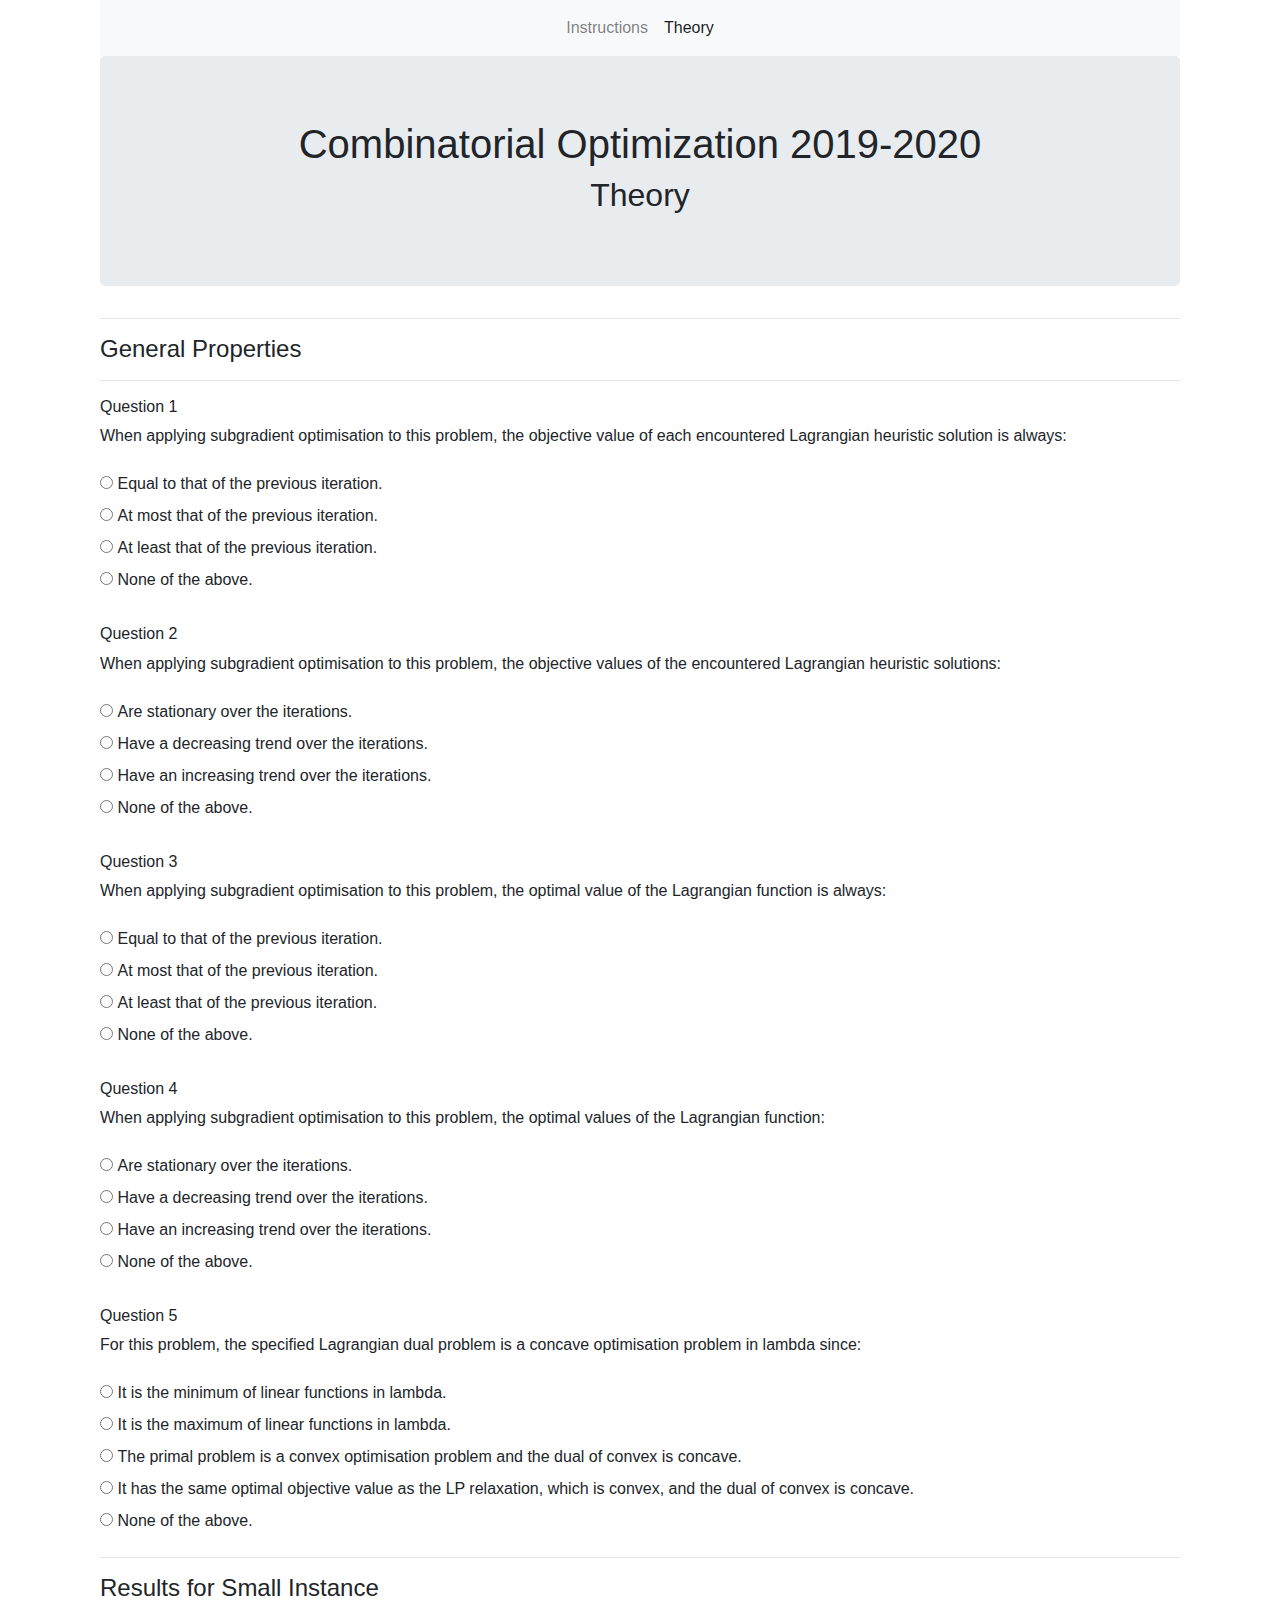
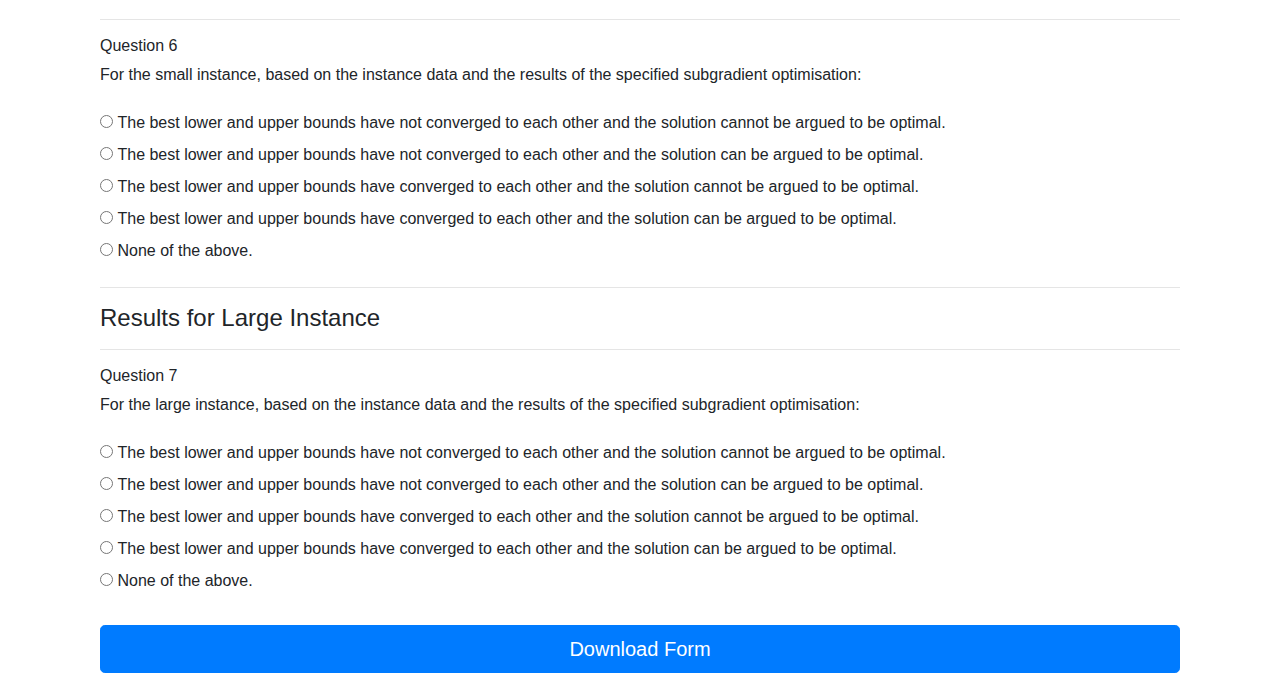
==== exercise2.html @ 706205c9 "Add form for assignment 2" ====
<!doctype html>
<html lang="en">

<head>
    <title>Assignment 2 Combinatorial Optimization</title>
    <meta charset="utf-8">
    <meta name="viewport" content="width=device-width, initial-scale=1, shrink-to-fit=no">

    <!-- Bootstrap CSS -->
    <link rel="stylesheet"
          href="https://stackpath.bootstrapcdn.com/bootstrap/4.3.1/css/bootstrap.min.css"
          integrity="sha384-ggOyR0iXCbMQv3Xipma34MD+dH/1fQ784/j6cY/iJTQUOhcWr7x9JvoRxT2MZw1T"
          crossorigin="anonymous">
    <script src="https://ajax.googleapis.com/ajax/libs/jquery/3.4.1/jquery.min.js"></script>
    <script src="scripts.js"></script>
</head>
<body>
<div class="container">
    <div class="container">
        <nav class="navbar navbar-expand-lg bg-light navbar-light justify-content-center">
            <ul class="navbar-nav">
                <li class="nav-item">
                    <a class="nav-link" href="index.html">Instructions</a>
                </li>
                <li class="nav-item active">
                    <a class="nav-link" href="#">Theory</a>
                </li>
            </ul>
        </nav>

        <div class="jumbotron text-center">
            <h1>Combinatorial Optimization 2019-2020</h1>
            <h2>Theory</h2>
        </div>
    </div>

    <form id="my_form">
        <div class="container">
            <hr>
            <h4>General Properties</h4>
            <hr>

            <h6>Question 1</h6>
            <p>
                <label for="lagrangian_heuristic_ans_1">When applying subgradient optimisation to this problem, the
                    objective value of each encountered
                    Lagrangian heuristic solution is always:</label>
            </p>
            <div class="radio" id="radio">
                <input type="radio"
                       id="lagrangian_heuristic_ans_1"
                       name="lagrangian_heuristic_iteration"
                       value="Equal to that of the previous iteration.">
                <label for="lagrangian_heuristic_ans_1">Equal to that of the previous iteration.</label>
            </div>
            <div class="radio">
                <input type="radio" id="lagrangian_heuristic_ans_2" name="lagrangian_heuristic_iteration"
                       value="At most that of the previous iteration.">
                <label for="lagrangian_heuristic_ans_2">At most that of the previous iteration.</label>
            </div>
            <div class="radio">
                <input type="radio" id="lagrangian_heuristic_ans_3" name="lagrangian_heuristic_iteration"
                       value="At least that of the previous iteration.">
                <label for="lagrangian_heuristic_ans_3">At least that of the previous iteration.</label>
            </div>
            <div class="radio">
                <input type="radio" id="lagrangian_heuristic_ans_4" name="lagrangian_heuristic_iteration"
                       value="None of the above.">
                <label for="lagrangian_heuristic_ans_4">None of the above.</label>
            </div>
            <br>

            <h6>Question 2</h6>
            <p>
                <label>When applying subgradient optimisation to this problem, the objective values of the encountered
                    Lagrangian heuristic solutions:</label>
            </p>
            <div class="radio" id="radio">
                <input type="radio"
                       id="lagrangian_heuristic_trend_ans_1"
                       name="lagrangian_heuristic_trend"
                       value="Are stationary over the iterations.">
                <label for="lagrangian_heuristic_trend_ans_1">Are stationary over the iterations.</label>
            </div>
            <div class="radio">
                <input type="radio" id="lagrangian_heuristic_trend_ans_2" name="lagrangian_heuristic_trend"
                       value="Have a decreasing trend over the iterations.">
                <label for="lagrangian_heuristic_trend_ans_2">Have a decreasing trend over the iterations.</label>
            </div>
            <div class="radio">
                <input type="radio" id="lagrangian_heuristic_trend_ans_3" name="lagrangian_heuristic_trend"
                       value="Have an increasing trend over the iterations.">
                <label for="lagrangian_heuristic_trend_ans_3">Have an increasing trend over the iterations.</label>
            </div>
            <div class="radio">
                <input type="radio" id="lagrangian_heuristic_trend_ans_4" name="lagrangian_heuristic_trend"
                       value="None of the above.">
                <label for="lagrangian_heuristic_trend_ans_4">None of the above.</label>
            </div>
            <br>

            <h6>Question 3</h6>
            <p>
                <label for="lagrangian_heuristic_ans_1">When applying subgradient optimisation to this problem, the
                    optimal
                    value of the Lagrangian function is always:</label>
            </p>
            <div class="radio" id="radio">
                <input type="radio"
                       id="lagrangian_function_iteration_ans_1"
                       name="lagrangian_function_iteration"
                       value="Equal to that of the previous iteration.">
                <label for="lagrangian_function_iteration_ans_1">Equal to that of the previous iteration.</label>
            </div>
            <div class="radio">
                <input type="radio" id="lagrangian_function_iteration_ans_2" name="lagrangian_function_iteration"
                       value="At most that of the previous iteration.">
                <label for="lagrangian_function_iteration_ans_2">At most that of the previous iteration.</label>
            </div>
            <div class="radio">
                <input type="radio" id="lagrangian_function_iteration_ans_3" name="lagrangian_function_iteration"
                       value="At least that of the previous iteration.">
                <label for="lagrangian_function_iteration_ans_3">At least that of the previous iteration.</label>
            </div>
            <div class="radio">
                <input type="radio" id="lagrangian_function_iteration_ans_4" name="lagrangian_function_iteration"
                       value="None of the above.">
                <label for="lagrangian_function_iteration_ans_4">None of the above.</label>
            </div>
            <br>

            <h6>Question 4</h6>
            <p>
                <label>When applying subgradient optimisation to this problem, the optimal values of the Lagrangian
                    function:</label>
            </p>
            <div class="radio">
                <input type="radio"
                       id="lagrangian_function_trend_ans_1"
                       name="lagrangian_function_trend"
                       value="Are stationary over the iterations.">
                <label for="lagrangian_function_trend_ans_1">Are stationary over the iterations.</label>
            </div>
            <div class="radio">
                <input type="radio" id="lagrangian_function_trend_ans_2" name="lagrangian_function_trend"
                       value="Have a decreasing trend over the iterations.">
                <label for="lagrangian_function_trend_ans_2">Have a decreasing trend over the iterations.</label>
            </div>
            <div class="radio">
                <input type="radio" id="lagrangian_function_trend_ans_3" name="lagrangian_function_trend"
                       value="Have an increasing trend over the iterations.">
                <label for="lagrangian_function_trend_ans_3">Have an increasing trend over the iterations.</label>
            </div>
            <div class="radio">
                <input type="radio" id="lagrangian_function_trend_ans_4" name="lagrangian_function_trend"
                       value="None of the above.">
                <label for="lagrangian_function_trend_ans_4">None of the above.</label>
            </div>
            <br>

            <h6>Question 5</h6>
            <p>
                <label>For this problem, the specified Lagrangian dual problem is a concave optimisation problem in
                    lambda
                    since:</label>
            </p>
            <div class="radio">
                <input type="radio" name="lagrangian_dual" id="lagrangian_dual_ans_1"
                       value="It is the minimum of linear functions in lambda.">
                <label for="lagrangian_dual_ans_1">It is the minimum of linear functions in lambda.</label>
            </div>
            <div class="radio">
                <input type="radio" name="lagrangian_dual" id="lagrangian_dual_ans_2"
                       value="It is the maximum of linear functions in lambda.">
                <label for="lagrangian_dual_ans_2">It is the maximum of linear functions in lambda.</label>
            </div>
            <div class="radio">
                <input type="radio" name="lagrangian_dual" id="lagrangian_dual_ans_3"
                       value="The primal problem is a convex optimisation problem and the dual of convex is concave.">
                <label for="lagrangian_dual_ans_2">The primal problem is a convex optimisation problem and the dual of
                    convex is concave.</label>
            </div>
            <div class="radio">
                <input type="radio" name="lagrangian_dual" id="lagrangian_dual_ans_4"
                       value="It has the same optimal objective value as the LP relaxation, which is convex, and the dual of convex is concave.">
                <label for="lagrangian_dual_ans_4">It has the same optimal objective value as the LP relaxation, which
                    is convex, and the dual of convex is concave.</label>
            </div>
            <div class="radio">
                <input type="radio" name="lagrangian_dual" id="lagrangian_dual_ans_5"
                       value="None of the above.">
                <label for="lagrangian_dual_ans_5">None of the above.</label>
            </div>
        </div>

        <div class="container">
            <hr>
            <h4>Results for Small Instance</h4>
            <hr>

            <h6>Question 6</h6>
            <p>
                <label>For the small instance, based on the instance data and the results of the specified subgradient
                    optimisation:</label>
            </p>
            <div class="radio">
                <input type="radio" name="small" id="small_ans_1"
                       value="The best lower and upper bounds have not converged to each other and the solution cannot be argued to be optimal.">
                <label for="small_ans_1">The best lower and upper bounds have not converged to each other and the
                    solution
                    cannot be argued to
                    be optimal.</label>
            </div>
            <div class="radio">
                <input type="radio" name="small" id="small_ans_2"
                       value="The best lower and upper bounds have not converged to each other and the solution can be argued to be optimal.">
                <label for="small_ans_2">The best lower and upper bounds have not converged to each other and the
                    solution
                    can be argued to be optimal.</label>
            </div>
            <div class="radio">
                <input type="radio" name="small" id="small_ans_3"
                       value="The best lower and upper bounds have converged to each other and the solution cannot be argued to be optimal.">
                <label for="small_ans_3">The best lower and upper bounds have converged to each other and the solution
                    cannot be argued to be optimal.</label>
            </div>
            <div class="radio">
                <input type="radio" name="small" id="small_ans_4"
                       value="The best lower and upper bounds have converged to each other and the solution can be argued to be optimal.">
                <label for="small_ans_4">The best lower and upper bounds have converged to each other and the solution
                    can
                    be argued to be optimal.</label>
            </div>
            <div class="radio">
                <input type="radio" id="small_ans_5" name="small"
                       value="None of the above.">
                <label for="small_ans_5">None of the above.</label>
            </div>


        </div>

        <div class="container">
            <hr>
            <h4>Results for Large Instance</h4>
            <hr>

            <h6>Question 7</h6>
            <p>
                <label>For the large instance, based on the instance data and the results of the specified subgradient
                    optimisation:</label>
            </p>
            <div class="radio">
                <input type="radio" name="large" id="large_ans_1"
                       value="The best lower and upper bounds have not converged to each other and the solution cannot be argued to be optimal.">
                <label for="large_ans_1">The best lower and upper bounds have not converged to each other and the
                    solution
                    cannot be argued to
                    be optimal.</label>
            </div>
            <div class="radio">
                <input type="radio" name="large" id="large_ans_2"
                       value="The best lower and upper bounds have not converged to each other and the solution can be argued to be optimal.">
                <label for="large_ans_2">The best lower and upper bounds have not converged to each other and the
                    solution
                    can be argued to be optimal.</label>
            </div>
            <div class="radio">
                <input type="radio" name="large" id="large_ans_3"
                       value="The best lower and upper bounds have converged to each other and the solution cannot be argued to be optimal.">
                <label for="large_ans_3">The best lower and upper bounds have converged to each other and the solution
                    cannot be argued to be optimal.</label>
            </div>
            <div class="radio">
                <input type="radio" name="large" id="large_ans_4"
                       value="The best lower and upper bounds have converged to each other and the solution can be argued to be optimal.">
                <label for="large_ans_4">The best lower and upper bounds have converged to each other and the solution
                    can
                    be argued to be optimal.</label>
            </div>
            <div class="radio">
                <input type="radio" id="large_ans_5" name="large"
                       value="None of the above.">
                <label for="large_ans_5">None of the above.</label>
            </div>
            <br>
        </div>
    </form>
    <div class="container">
        <button type="submit" class="btn btn-primary btn-lg btn-block handin-btn"
                onclick="download_file('Theory')">
            Download Form
        </button>
    </div>
    <br>
</div>


</body>
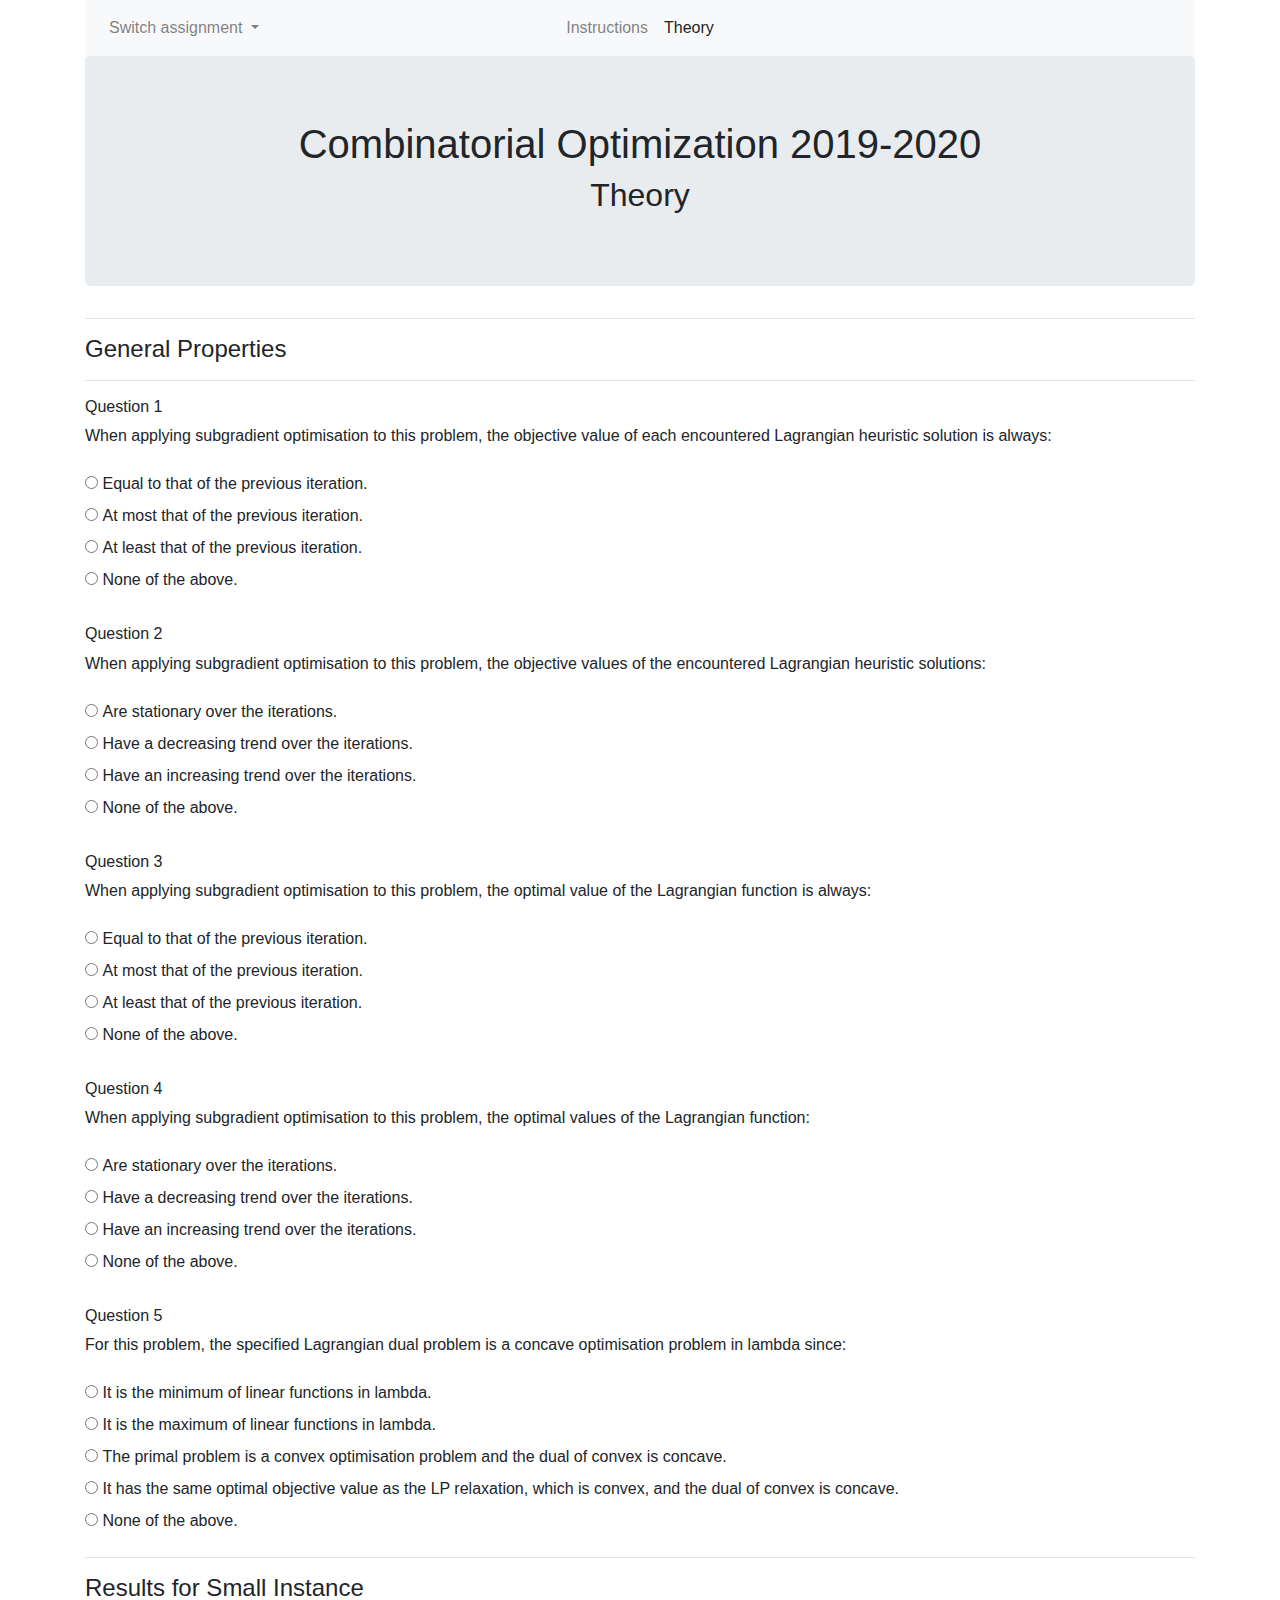
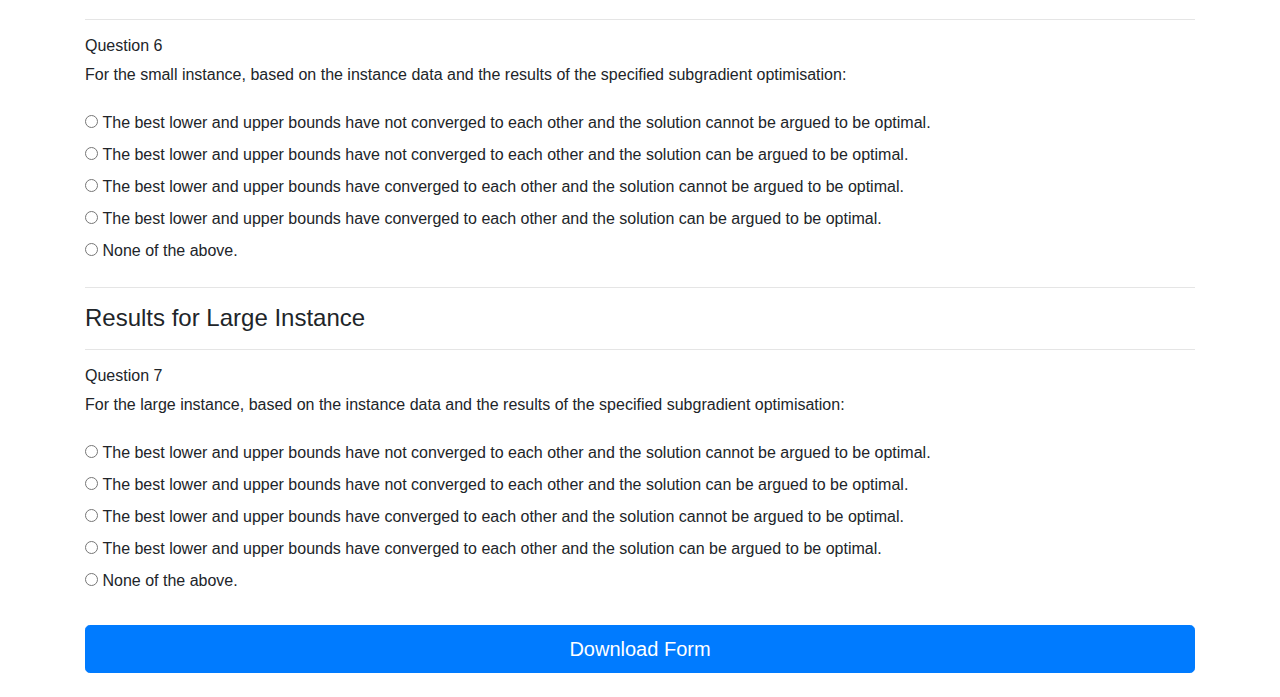
==== commit bd214906: "Update files for assignment 2" ====
--- a/exercise2.html
+++ b/exercise2.html
@@ -11,289 +11,306 @@
           href="https://stackpath.bootstrapcdn.com/bootstrap/4.3.1/css/bootstrap.min.css"
           integrity="sha384-ggOyR0iXCbMQv3Xipma34MD+dH/1fQ784/j6cY/iJTQUOhcWr7x9JvoRxT2MZw1T"
           crossorigin="anonymous">
-    <script src="https://ajax.googleapis.com/ajax/libs/jquery/3.4.1/jquery.min.js"></script>
-    <script src="scripts.js"></script>
+    <script src="https://code.jquery.com/jquery-3.3.1.slim.min.js" integrity="sha384-q8i/X+965DzO0rT7abK41JStQIAqVgRVzpbzo5smXKp4YfRvH+8abtTE1Pi6jizo" crossorigin="anonymous"></script>
+    <script src="https://cdnjs.cloudflare.com/ajax/libs/popper.js/1.14.7/umd/popper.min.js" integrity="sha384-UO2eT0CpHqdSJQ6hJty5KVphtPhzWj9WO1clHTMGa3JDZwrnQq4sF86dIHNDz0W1" crossorigin="anonymous"></script>
+    <script src="https://stackpath.bootstrapcdn.com/bootstrap/4.3.1/js/bootstrap.min.js" integrity="sha384-JjSmVgyd0p3pXB1rRibZUAYoIIy6OrQ6VrjIEaFf/nJGzIxFDsf4x0xIM+B07jRM" crossorigin="anonymous"></script>
 </head>
 <body>
 <div class="container">
-    <div class="container">
-        <nav class="navbar navbar-expand-lg bg-light navbar-light justify-content-center">
-            <ul class="navbar-nav">
+    <nav class="navbar navbar-expand-sm bg-light navbar-light flex-nowrap">
+        <div class="collapse navbar-collapse w-100">
+            <ul class="nav navbar-nav">
+                <li class="nav-item dropdown">
+                    <a class="nav-link dropdown-toggle" href="#" id="navbarDropdown"
+                       data-toggle="dropdown" aria-haspopup="true" aria-expanded="false">
+                        Switch assignment
+                    </a>
+                    <div class="dropdown-menu" aria-labelledby="navbarDropdown">
+                        <a class="dropdown-item" href="question1.html">Computer Assignment 1</a>
+                        <a class="dropdown-item" href="#">Computer Assignment 2</a>
+                    </div>
+                </li>
+            </ul>
+        </div>
+        <div class="collapse navbar-collapse justify-content-center w-100">
+            <ul class="nav navbar-nav mx-auto">
                 <li class="nav-item">
-                    <a class="nav-link" href="index.html">Instructions</a>
+                    <a class="nav-link" href="instructionsAssignment2.html">Instructions</a>
                 </li>
                 <li class="nav-item active">
                     <a class="nav-link" href="#">Theory</a>
                 </li>
             </ul>
-        </nav>
-
-        <div class="jumbotron text-center">
-            <h1>Combinatorial Optimization 2019-2020</h1>
-            <h2>Theory</h2>
-        </div>
+        </div>
+        <div class="w-100"><!--spacer--></div>
+    </nav>
+
+    <div class="jumbotron text-center">
+        <h1>Combinatorial Optimization 2019-2020</h1>
+        <h2>Theory</h2>
     </div>
-
-    <form id="my_form">
-        <div class="container">
-            <hr>
-            <h4>General Properties</h4>
-            <hr>
-
-            <h6>Question 1</h6>
-            <p>
-                <label for="lagrangian_heuristic_ans_1">When applying subgradient optimisation to this problem, the
-                    objective value of each encountered
-                    Lagrangian heuristic solution is always:</label>
-            </p>
-            <div class="radio" id="radio">
-                <input type="radio"
-                       id="lagrangian_heuristic_ans_1"
-                       name="lagrangian_heuristic_iteration"
-                       value="Equal to that of the previous iteration.">
-                <label for="lagrangian_heuristic_ans_1">Equal to that of the previous iteration.</label>
-            </div>
-            <div class="radio">
-                <input type="radio" id="lagrangian_heuristic_ans_2" name="lagrangian_heuristic_iteration"
-                       value="At most that of the previous iteration.">
-                <label for="lagrangian_heuristic_ans_2">At most that of the previous iteration.</label>
-            </div>
-            <div class="radio">
-                <input type="radio" id="lagrangian_heuristic_ans_3" name="lagrangian_heuristic_iteration"
-                       value="At least that of the previous iteration.">
-                <label for="lagrangian_heuristic_ans_3">At least that of the previous iteration.</label>
-            </div>
-            <div class="radio">
-                <input type="radio" id="lagrangian_heuristic_ans_4" name="lagrangian_heuristic_iteration"
-                       value="None of the above.">
-                <label for="lagrangian_heuristic_ans_4">None of the above.</label>
-            </div>
-            <br>
-
-            <h6>Question 2</h6>
-            <p>
-                <label>When applying subgradient optimisation to this problem, the objective values of the encountered
-                    Lagrangian heuristic solutions:</label>
-            </p>
-            <div class="radio" id="radio">
-                <input type="radio"
-                       id="lagrangian_heuristic_trend_ans_1"
-                       name="lagrangian_heuristic_trend"
-                       value="Are stationary over the iterations.">
-                <label for="lagrangian_heuristic_trend_ans_1">Are stationary over the iterations.</label>
-            </div>
-            <div class="radio">
-                <input type="radio" id="lagrangian_heuristic_trend_ans_2" name="lagrangian_heuristic_trend"
-                       value="Have a decreasing trend over the iterations.">
-                <label for="lagrangian_heuristic_trend_ans_2">Have a decreasing trend over the iterations.</label>
-            </div>
-            <div class="radio">
-                <input type="radio" id="lagrangian_heuristic_trend_ans_3" name="lagrangian_heuristic_trend"
-                       value="Have an increasing trend over the iterations.">
-                <label for="lagrangian_heuristic_trend_ans_3">Have an increasing trend over the iterations.</label>
-            </div>
-            <div class="radio">
-                <input type="radio" id="lagrangian_heuristic_trend_ans_4" name="lagrangian_heuristic_trend"
-                       value="None of the above.">
-                <label for="lagrangian_heuristic_trend_ans_4">None of the above.</label>
-            </div>
-            <br>
-
-            <h6>Question 3</h6>
-            <p>
-                <label for="lagrangian_heuristic_ans_1">When applying subgradient optimisation to this problem, the
-                    optimal
-                    value of the Lagrangian function is always:</label>
-            </p>
-            <div class="radio" id="radio">
-                <input type="radio"
-                       id="lagrangian_function_iteration_ans_1"
-                       name="lagrangian_function_iteration"
-                       value="Equal to that of the previous iteration.">
-                <label for="lagrangian_function_iteration_ans_1">Equal to that of the previous iteration.</label>
-            </div>
-            <div class="radio">
-                <input type="radio" id="lagrangian_function_iteration_ans_2" name="lagrangian_function_iteration"
-                       value="At most that of the previous iteration.">
-                <label for="lagrangian_function_iteration_ans_2">At most that of the previous iteration.</label>
-            </div>
-            <div class="radio">
-                <input type="radio" id="lagrangian_function_iteration_ans_3" name="lagrangian_function_iteration"
-                       value="At least that of the previous iteration.">
-                <label for="lagrangian_function_iteration_ans_3">At least that of the previous iteration.</label>
-            </div>
-            <div class="radio">
-                <input type="radio" id="lagrangian_function_iteration_ans_4" name="lagrangian_function_iteration"
-                       value="None of the above.">
-                <label for="lagrangian_function_iteration_ans_4">None of the above.</label>
-            </div>
-            <br>
-
-            <h6>Question 4</h6>
-            <p>
-                <label>When applying subgradient optimisation to this problem, the optimal values of the Lagrangian
-                    function:</label>
-            </p>
-            <div class="radio">
-                <input type="radio"
-                       id="lagrangian_function_trend_ans_1"
-                       name="lagrangian_function_trend"
-                       value="Are stationary over the iterations.">
-                <label for="lagrangian_function_trend_ans_1">Are stationary over the iterations.</label>
-            </div>
-            <div class="radio">
-                <input type="radio" id="lagrangian_function_trend_ans_2" name="lagrangian_function_trend"
-                       value="Have a decreasing trend over the iterations.">
-                <label for="lagrangian_function_trend_ans_2">Have a decreasing trend over the iterations.</label>
-            </div>
-            <div class="radio">
-                <input type="radio" id="lagrangian_function_trend_ans_3" name="lagrangian_function_trend"
-                       value="Have an increasing trend over the iterations.">
-                <label for="lagrangian_function_trend_ans_3">Have an increasing trend over the iterations.</label>
-            </div>
-            <div class="radio">
-                <input type="radio" id="lagrangian_function_trend_ans_4" name="lagrangian_function_trend"
-                       value="None of the above.">
-                <label for="lagrangian_function_trend_ans_4">None of the above.</label>
-            </div>
-            <br>
-
-            <h6>Question 5</h6>
-            <p>
-                <label>For this problem, the specified Lagrangian dual problem is a concave optimisation problem in
-                    lambda
-                    since:</label>
-            </p>
-            <div class="radio">
-                <input type="radio" name="lagrangian_dual" id="lagrangian_dual_ans_1"
-                       value="It is the minimum of linear functions in lambda.">
-                <label for="lagrangian_dual_ans_1">It is the minimum of linear functions in lambda.</label>
-            </div>
-            <div class="radio">
-                <input type="radio" name="lagrangian_dual" id="lagrangian_dual_ans_2"
-                       value="It is the maximum of linear functions in lambda.">
-                <label for="lagrangian_dual_ans_2">It is the maximum of linear functions in lambda.</label>
-            </div>
-            <div class="radio">
-                <input type="radio" name="lagrangian_dual" id="lagrangian_dual_ans_3"
-                       value="The primal problem is a convex optimisation problem and the dual of convex is concave.">
-                <label for="lagrangian_dual_ans_2">The primal problem is a convex optimisation problem and the dual of
-                    convex is concave.</label>
-            </div>
-            <div class="radio">
-                <input type="radio" name="lagrangian_dual" id="lagrangian_dual_ans_4"
-                       value="It has the same optimal objective value as the LP relaxation, which is convex, and the dual of convex is concave.">
-                <label for="lagrangian_dual_ans_4">It has the same optimal objective value as the LP relaxation, which
-                    is convex, and the dual of convex is concave.</label>
-            </div>
-            <div class="radio">
-                <input type="radio" name="lagrangian_dual" id="lagrangian_dual_ans_5"
-                       value="None of the above.">
-                <label for="lagrangian_dual_ans_5">None of the above.</label>
-            </div>
-        </div>
-
-        <div class="container">
-            <hr>
-            <h4>Results for Small Instance</h4>
-            <hr>
-
-            <h6>Question 6</h6>
-            <p>
-                <label>For the small instance, based on the instance data and the results of the specified subgradient
-                    optimisation:</label>
-            </p>
-            <div class="radio">
-                <input type="radio" name="small" id="small_ans_1"
-                       value="The best lower and upper bounds have not converged to each other and the solution cannot be argued to be optimal.">
-                <label for="small_ans_1">The best lower and upper bounds have not converged to each other and the
-                    solution
-                    cannot be argued to
-                    be optimal.</label>
-            </div>
-            <div class="radio">
-                <input type="radio" name="small" id="small_ans_2"
-                       value="The best lower and upper bounds have not converged to each other and the solution can be argued to be optimal.">
-                <label for="small_ans_2">The best lower and upper bounds have not converged to each other and the
-                    solution
-                    can be argued to be optimal.</label>
-            </div>
-            <div class="radio">
-                <input type="radio" name="small" id="small_ans_3"
-                       value="The best lower and upper bounds have converged to each other and the solution cannot be argued to be optimal.">
-                <label for="small_ans_3">The best lower and upper bounds have converged to each other and the solution
-                    cannot be argued to be optimal.</label>
-            </div>
-            <div class="radio">
-                <input type="radio" name="small" id="small_ans_4"
-                       value="The best lower and upper bounds have converged to each other and the solution can be argued to be optimal.">
-                <label for="small_ans_4">The best lower and upper bounds have converged to each other and the solution
-                    can
-                    be argued to be optimal.</label>
-            </div>
-            <div class="radio">
-                <input type="radio" id="small_ans_5" name="small"
-                       value="None of the above.">
-                <label for="small_ans_5">None of the above.</label>
-            </div>
-
-
-        </div>
-
-        <div class="container">
-            <hr>
-            <h4>Results for Large Instance</h4>
-            <hr>
-
-            <h6>Question 7</h6>
-            <p>
-                <label>For the large instance, based on the instance data and the results of the specified subgradient
-                    optimisation:</label>
-            </p>
-            <div class="radio">
-                <input type="radio" name="large" id="large_ans_1"
-                       value="The best lower and upper bounds have not converged to each other and the solution cannot be argued to be optimal.">
-                <label for="large_ans_1">The best lower and upper bounds have not converged to each other and the
-                    solution
-                    cannot be argued to
-                    be optimal.</label>
-            </div>
-            <div class="radio">
-                <input type="radio" name="large" id="large_ans_2"
-                       value="The best lower and upper bounds have not converged to each other and the solution can be argued to be optimal.">
-                <label for="large_ans_2">The best lower and upper bounds have not converged to each other and the
-                    solution
-                    can be argued to be optimal.</label>
-            </div>
-            <div class="radio">
-                <input type="radio" name="large" id="large_ans_3"
-                       value="The best lower and upper bounds have converged to each other and the solution cannot be argued to be optimal.">
-                <label for="large_ans_3">The best lower and upper bounds have converged to each other and the solution
-                    cannot be argued to be optimal.</label>
-            </div>
-            <div class="radio">
-                <input type="radio" name="large" id="large_ans_4"
-                       value="The best lower and upper bounds have converged to each other and the solution can be argued to be optimal.">
-                <label for="large_ans_4">The best lower and upper bounds have converged to each other and the solution
-                    can
-                    be argued to be optimal.</label>
-            </div>
-            <div class="radio">
-                <input type="radio" id="large_ans_5" name="large"
-                       value="None of the above.">
-                <label for="large_ans_5">None of the above.</label>
-            </div>
-            <br>
-        </div>
-    </form>
+</div>
+
+<form id="my_form">
     <div class="container">
-        <button type="submit" class="btn btn-primary btn-lg btn-block handin-btn"
-                onclick="download_file('Theory')">
-            Download Form
-        </button>
+        <hr>
+        <h4>General Properties</h4>
+        <hr>
+
+        <h6>Question 1</h6>
+        <p>
+            <label for="lagrangian_heuristic_ans_1">When applying subgradient optimisation to this problem, the
+                objective value of each encountered
+                Lagrangian heuristic solution is always:</label>
+        </p>
+        <div class="radio" id="radio">
+            <input type="radio"
+                   id="lagrangian_heuristic_ans_1"
+                   name="lagrangian_heuristic_iteration"
+                   value="Equal to that of the previous iteration.">
+            <label for="lagrangian_heuristic_ans_1">Equal to that of the previous iteration.</label>
+        </div>
+        <div class="radio">
+            <input type="radio" id="lagrangian_heuristic_ans_2" name="lagrangian_heuristic_iteration"
+                   value="At most that of the previous iteration.">
+            <label for="lagrangian_heuristic_ans_2">At most that of the previous iteration.</label>
+        </div>
+        <div class="radio">
+            <input type="radio" id="lagrangian_heuristic_ans_3" name="lagrangian_heuristic_iteration"
+                   value="At least that of the previous iteration.">
+            <label for="lagrangian_heuristic_ans_3">At least that of the previous iteration.</label>
+        </div>
+        <div class="radio">
+            <input type="radio" id="lagrangian_heuristic_ans_4" name="lagrangian_heuristic_iteration"
+                   value="None of the above.">
+            <label for="lagrangian_heuristic_ans_4">None of the above.</label>
+        </div>
+        <br>
+
+        <h6>Question 2</h6>
+        <p>
+            <label>When applying subgradient optimisation to this problem, the objective values of the encountered
+                Lagrangian heuristic solutions:</label>
+        </p>
+        <div class="radio" id="radio">
+            <input type="radio"
+                   id="lagrangian_heuristic_trend_ans_1"
+                   name="lagrangian_heuristic_trend"
+                   value="Are stationary over the iterations.">
+            <label for="lagrangian_heuristic_trend_ans_1">Are stationary over the iterations.</label>
+        </div>
+        <div class="radio">
+            <input type="radio" id="lagrangian_heuristic_trend_ans_2" name="lagrangian_heuristic_trend"
+                   value="Have a decreasing trend over the iterations.">
+            <label for="lagrangian_heuristic_trend_ans_2">Have a decreasing trend over the iterations.</label>
+        </div>
+        <div class="radio">
+            <input type="radio" id="lagrangian_heuristic_trend_ans_3" name="lagrangian_heuristic_trend"
+                   value="Have an increasing trend over the iterations.">
+            <label for="lagrangian_heuristic_trend_ans_3">Have an increasing trend over the iterations.</label>
+        </div>
+        <div class="radio">
+            <input type="radio" id="lagrangian_heuristic_trend_ans_4" name="lagrangian_heuristic_trend"
+                   value="None of the above.">
+            <label for="lagrangian_heuristic_trend_ans_4">None of the above.</label>
+        </div>
+        <br>
+
+        <h6>Question 3</h6>
+        <p>
+            <label for="lagrangian_heuristic_ans_1">When applying subgradient optimisation to this problem, the
+                optimal
+                value of the Lagrangian function is always:</label>
+        </p>
+        <div class="radio" id="radio">
+            <input type="radio"
+                   id="lagrangian_function_iteration_ans_1"
+                   name="lagrangian_function_iteration"
+                   value="Equal to that of the previous iteration.">
+            <label for="lagrangian_function_iteration_ans_1">Equal to that of the previous iteration.</label>
+        </div>
+        <div class="radio">
+            <input type="radio" id="lagrangian_function_iteration_ans_2" name="lagrangian_function_iteration"
+                   value="At most that of the previous iteration.">
+            <label for="lagrangian_function_iteration_ans_2">At most that of the previous iteration.</label>
+        </div>
+        <div class="radio">
+            <input type="radio" id="lagrangian_function_iteration_ans_3" name="lagrangian_function_iteration"
+                   value="At least that of the previous iteration.">
+            <label for="lagrangian_function_iteration_ans_3">At least that of the previous iteration.</label>
+        </div>
+        <div class="radio">
+            <input type="radio" id="lagrangian_function_iteration_ans_4" name="lagrangian_function_iteration"
+                   value="None of the above.">
+            <label for="lagrangian_function_iteration_ans_4">None of the above.</label>
+        </div>
+        <br>
+
+        <h6>Question 4</h6>
+        <p>
+            <label>When applying subgradient optimisation to this problem, the optimal values of the Lagrangian
+                function:</label>
+        </p>
+        <div class="radio">
+            <input type="radio"
+                   id="lagrangian_function_trend_ans_1"
+                   name="lagrangian_function_trend"
+                   value="Are stationary over the iterations.">
+            <label for="lagrangian_function_trend_ans_1">Are stationary over the iterations.</label>
+        </div>
+        <div class="radio">
+            <input type="radio" id="lagrangian_function_trend_ans_2" name="lagrangian_function_trend"
+                   value="Have a decreasing trend over the iterations.">
+            <label for="lagrangian_function_trend_ans_2">Have a decreasing trend over the iterations.</label>
+        </div>
+        <div class="radio">
+            <input type="radio" id="lagrangian_function_trend_ans_3" name="lagrangian_function_trend"
+                   value="Have an increasing trend over the iterations.">
+            <label for="lagrangian_function_trend_ans_3">Have an increasing trend over the iterations.</label>
+        </div>
+        <div class="radio">
+            <input type="radio" id="lagrangian_function_trend_ans_4" name="lagrangian_function_trend"
+                   value="None of the above.">
+            <label for="lagrangian_function_trend_ans_4">None of the above.</label>
+        </div>
+        <br>
+
+        <h6>Question 5</h6>
+        <p>
+            <label>For this problem, the specified Lagrangian dual problem is a concave optimisation problem in
+                lambda
+                since:</label>
+        </p>
+        <div class="radio">
+            <input type="radio" name="lagrangian_dual" id="lagrangian_dual_ans_1"
+                   value="It is the minimum of linear functions in lambda.">
+            <label for="lagrangian_dual_ans_1">It is the minimum of linear functions in lambda.</label>
+        </div>
+        <div class="radio">
+            <input type="radio" name="lagrangian_dual" id="lagrangian_dual_ans_2"
+                   value="It is the maximum of linear functions in lambda.">
+            <label for="lagrangian_dual_ans_2">It is the maximum of linear functions in lambda.</label>
+        </div>
+        <div class="radio">
+            <input type="radio" name="lagrangian_dual" id="lagrangian_dual_ans_3"
+                   value="The primal problem is a convex optimisation problem and the dual of convex is concave.">
+            <label for="lagrangian_dual_ans_2">The primal problem is a convex optimisation problem and the dual of
+                convex is concave.</label>
+        </div>
+        <div class="radio">
+            <input type="radio" name="lagrangian_dual" id="lagrangian_dual_ans_4"
+                   value="It has the same optimal objective value as the LP relaxation, which is convex, and the dual of convex is concave.">
+            <label for="lagrangian_dual_ans_4">It has the same optimal objective value as the LP relaxation, which
+                is convex, and the dual of convex is concave.</label>
+        </div>
+        <div class="radio">
+            <input type="radio" name="lagrangian_dual" id="lagrangian_dual_ans_5"
+                   value="None of the above.">
+            <label for="lagrangian_dual_ans_5">None of the above.</label>
+        </div>
     </div>
-    <br>
+
+    <div class="container">
+        <hr>
+        <h4>Results for Small Instance</h4>
+        <hr>
+
+        <h6>Question 6</h6>
+        <p>
+            <label>For the small instance, based on the instance data and the results of the specified subgradient
+                optimisation:</label>
+        </p>
+        <div class="radio">
+            <input type="radio" name="small" id="small_ans_1"
+                   value="The best lower and upper bounds have not converged to each other and the solution cannot be argued to be optimal.">
+            <label for="small_ans_1">The best lower and upper bounds have not converged to each other and the
+                solution
+                cannot be argued to
+                be optimal.</label>
+        </div>
+        <div class="radio">
+            <input type="radio" name="small" id="small_ans_2"
+                   value="The best lower and upper bounds have not converged to each other and the solution can be argued to be optimal.">
+            <label for="small_ans_2">The best lower and upper bounds have not converged to each other and the
+                solution
+                can be argued to be optimal.</label>
+        </div>
+        <div class="radio">
+            <input type="radio" name="small" id="small_ans_3"
+                   value="The best lower and upper bounds have converged to each other and the solution cannot be argued to be optimal.">
+            <label for="small_ans_3">The best lower and upper bounds have converged to each other and the solution
+                cannot be argued to be optimal.</label>
+        </div>
+        <div class="radio">
+            <input type="radio" name="small" id="small_ans_4"
+                   value="The best lower and upper bounds have converged to each other and the solution can be argued to be optimal.">
+            <label for="small_ans_4">The best lower and upper bounds have converged to each other and the solution
+                can
+                be argued to be optimal.</label>
+        </div>
+        <div class="radio">
+            <input type="radio" id="small_ans_5" name="small"
+                   value="None of the above.">
+            <label for="small_ans_5">None of the above.</label>
+        </div>
+
+
+    </div>
+
+    <div class="container">
+        <hr>
+        <h4>Results for Large Instance</h4>
+        <hr>
+
+        <h6>Question 7</h6>
+        <p>
+            <label>For the large instance, based on the instance data and the results of the specified subgradient
+                optimisation:</label>
+        </p>
+        <div class="radio">
+            <input type="radio" name="large" id="large_ans_1"
+                   value="The best lower and upper bounds have not converged to each other and the solution cannot be argued to be optimal.">
+            <label for="large_ans_1">The best lower and upper bounds have not converged to each other and the
+                solution
+                cannot be argued to
+                be optimal.</label>
+        </div>
+        <div class="radio">
+            <input type="radio" name="large" id="large_ans_2"
+                   value="The best lower and upper bounds have not converged to each other and the solution can be argued to be optimal.">
+            <label for="large_ans_2">The best lower and upper bounds have not converged to each other and the
+                solution
+                can be argued to be optimal.</label>
+        </div>
+        <div class="radio">
+            <input type="radio" name="large" id="large_ans_3"
+                   value="The best lower and upper bounds have converged to each other and the solution cannot be argued to be optimal.">
+            <label for="large_ans_3">The best lower and upper bounds have converged to each other and the solution
+                cannot be argued to be optimal.</label>
+        </div>
+        <div class="radio">
+            <input type="radio" name="large" id="large_ans_4"
+                   value="The best lower and upper bounds have converged to each other and the solution can be argued to be optimal.">
+            <label for="large_ans_4">The best lower and upper bounds have converged to each other and the solution
+                can
+                be argued to be optimal.</label>
+        </div>
+        <div class="radio">
+            <input type="radio" id="large_ans_5" name="large"
+                   value="None of the above.">
+            <label for="large_ans_5">None of the above.</label>
+        </div>
+        <br>
+    </div>
+</form>
+<div class="container">
+    <button type="submit" class="btn btn-primary btn-lg btn-block handin-btn"
+            onclick="download_file('Theory')">
+        Download Form
+    </button>
 </div>
+<br>
+</div>
 
 
 </body>
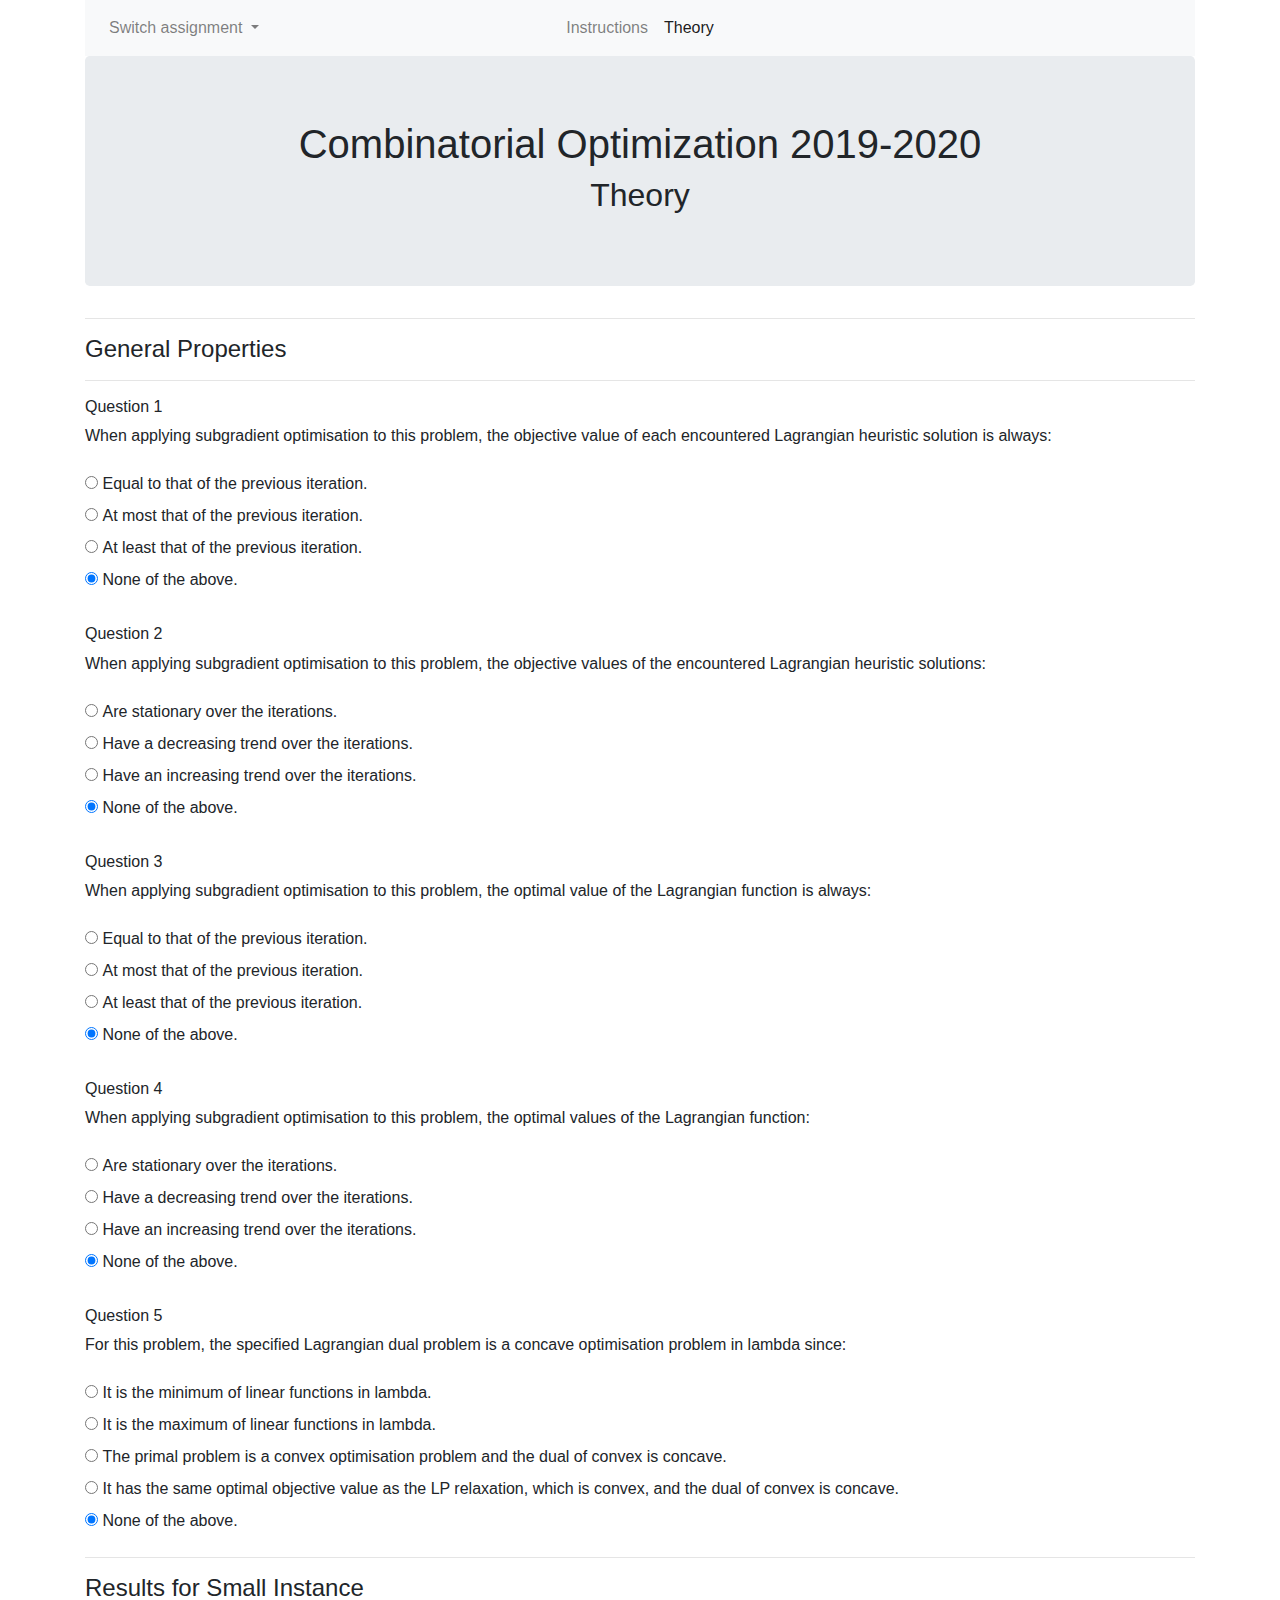
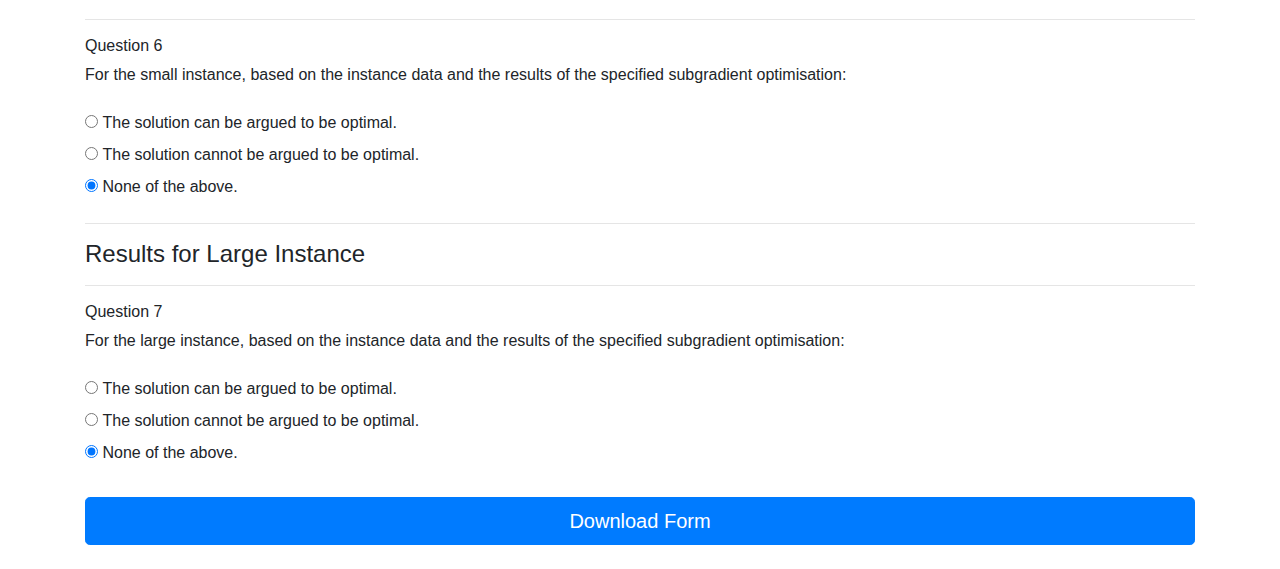
==== commit 7a1a0eca: "Update question form" ====
--- a/exercise2.html
+++ b/exercise2.html
@@ -63,7 +63,7 @@
                 objective value of each encountered
                 Lagrangian heuristic solution is always:</label>
         </p>
-        <div class="radio" id="radio">
+        <div class="radio">
             <input type="radio"
                    id="lagrangian_heuristic_ans_1"
                    name="lagrangian_heuristic_iteration"
@@ -82,7 +82,7 @@
         </div>
         <div class="radio">
             <input type="radio" id="lagrangian_heuristic_ans_4" name="lagrangian_heuristic_iteration"
-                   value="None of the above.">
+                   value="None of the above." checked>
             <label for="lagrangian_heuristic_ans_4">None of the above.</label>
         </div>
         <br>
@@ -111,7 +111,7 @@
         </div>
         <div class="radio">
             <input type="radio" id="lagrangian_heuristic_trend_ans_4" name="lagrangian_heuristic_trend"
-                   value="None of the above.">
+                   value="None of the above." checked>
             <label for="lagrangian_heuristic_trend_ans_4">None of the above.</label>
         </div>
         <br>
@@ -141,7 +141,7 @@
         </div>
         <div class="radio">
             <input type="radio" id="lagrangian_function_iteration_ans_4" name="lagrangian_function_iteration"
-                   value="None of the above.">
+                   value="None of the above." checked>
             <label for="lagrangian_function_iteration_ans_4">None of the above.</label>
         </div>
         <br>
@@ -170,7 +170,7 @@
         </div>
         <div class="radio">
             <input type="radio" id="lagrangian_function_trend_ans_4" name="lagrangian_function_trend"
-                   value="None of the above.">
+                   value="None of the above." checked>
             <label for="lagrangian_function_trend_ans_4">None of the above.</label>
         </div>
         <br>
@@ -205,7 +205,7 @@
         </div>
         <div class="radio">
             <input type="radio" name="lagrangian_dual" id="lagrangian_dual_ans_5"
-                   value="None of the above.">
+                   value="None of the above." checked>
             <label for="lagrangian_dual_ans_5">None of the above.</label>
         </div>
     </div>
@@ -222,39 +222,19 @@
         </p>
         <div class="radio">
             <input type="radio" name="small" id="small_ans_1"
-                   value="The best lower and upper bounds have not converged to each other and the solution cannot be argued to be optimal.">
-            <label for="small_ans_1">The best lower and upper bounds have not converged to each other and the
-                solution
-                cannot be argued to
-                be optimal.</label>
+                   value="The solution can be argued to be optimal.">
+            <label for="small_ans_1">The solution can be argued to be optimal.</label>
         </div>
         <div class="radio">
             <input type="radio" name="small" id="small_ans_2"
-                   value="The best lower and upper bounds have not converged to each other and the solution can be argued to be optimal.">
-            <label for="small_ans_2">The best lower and upper bounds have not converged to each other and the
-                solution
-                can be argued to be optimal.</label>
-        </div>
-        <div class="radio">
-            <input type="radio" name="small" id="small_ans_3"
-                   value="The best lower and upper bounds have converged to each other and the solution cannot be argued to be optimal.">
-            <label for="small_ans_3">The best lower and upper bounds have converged to each other and the solution
-                cannot be argued to be optimal.</label>
-        </div>
-        <div class="radio">
-            <input type="radio" name="small" id="small_ans_4"
-                   value="The best lower and upper bounds have converged to each other and the solution can be argued to be optimal.">
-            <label for="small_ans_4">The best lower and upper bounds have converged to each other and the solution
-                can
-                be argued to be optimal.</label>
-        </div>
-        <div class="radio">
-            <input type="radio" id="small_ans_5" name="small"
-                   value="None of the above.">
-            <label for="small_ans_5">None of the above.</label>
-        </div>
-
-
+                   value="The solution cannot be argued to be optimal.">
+            <label for="small_ans_2">The solution cannot be argued to be optimal.</label>
+        </div>
+        <div class="radio">
+            <input type="radio" id="small_ans_3" name="small"
+                   value="None of the above." checked>
+            <label for="small_ans_3">None of the above.</label>
+        </div>
     </div>
 
     <div class="container">
@@ -269,36 +249,18 @@
         </p>
         <div class="radio">
             <input type="radio" name="large" id="large_ans_1"
-                   value="The best lower and upper bounds have not converged to each other and the solution cannot be argued to be optimal.">
-            <label for="large_ans_1">The best lower and upper bounds have not converged to each other and the
-                solution
-                cannot be argued to
-                be optimal.</label>
+                   value="The solution can be argued to be optimal.">
+            <label for="large_ans_1">The solution can be argued to be optimal.</label>
         </div>
         <div class="radio">
             <input type="radio" name="large" id="large_ans_2"
-                   value="The best lower and upper bounds have not converged to each other and the solution can be argued to be optimal.">
-            <label for="large_ans_2">The best lower and upper bounds have not converged to each other and the
-                solution
-                can be argued to be optimal.</label>
-        </div>
-        <div class="radio">
-            <input type="radio" name="large" id="large_ans_3"
-                   value="The best lower and upper bounds have converged to each other and the solution cannot be argued to be optimal.">
-            <label for="large_ans_3">The best lower and upper bounds have converged to each other and the solution
-                cannot be argued to be optimal.</label>
-        </div>
-        <div class="radio">
-            <input type="radio" name="large" id="large_ans_4"
-                   value="The best lower and upper bounds have converged to each other and the solution can be argued to be optimal.">
-            <label for="large_ans_4">The best lower and upper bounds have converged to each other and the solution
-                can
-                be argued to be optimal.</label>
-        </div>
-        <div class="radio">
-            <input type="radio" id="large_ans_5" name="large"
-                   value="None of the above.">
-            <label for="large_ans_5">None of the above.</label>
+                   value="The solution cannot be argued to be optimal.">
+            <label for="large_ans_2">The solution cannot be argued to be optimal.</label>
+        </div>
+        <div class="radio">
+            <input type="radio" id="large_ans_3" name="large"
+                   value="None of the above." checked>
+            <label for="large_ans_3">None of the above.</label>
         </div>
         <br>
     </div>
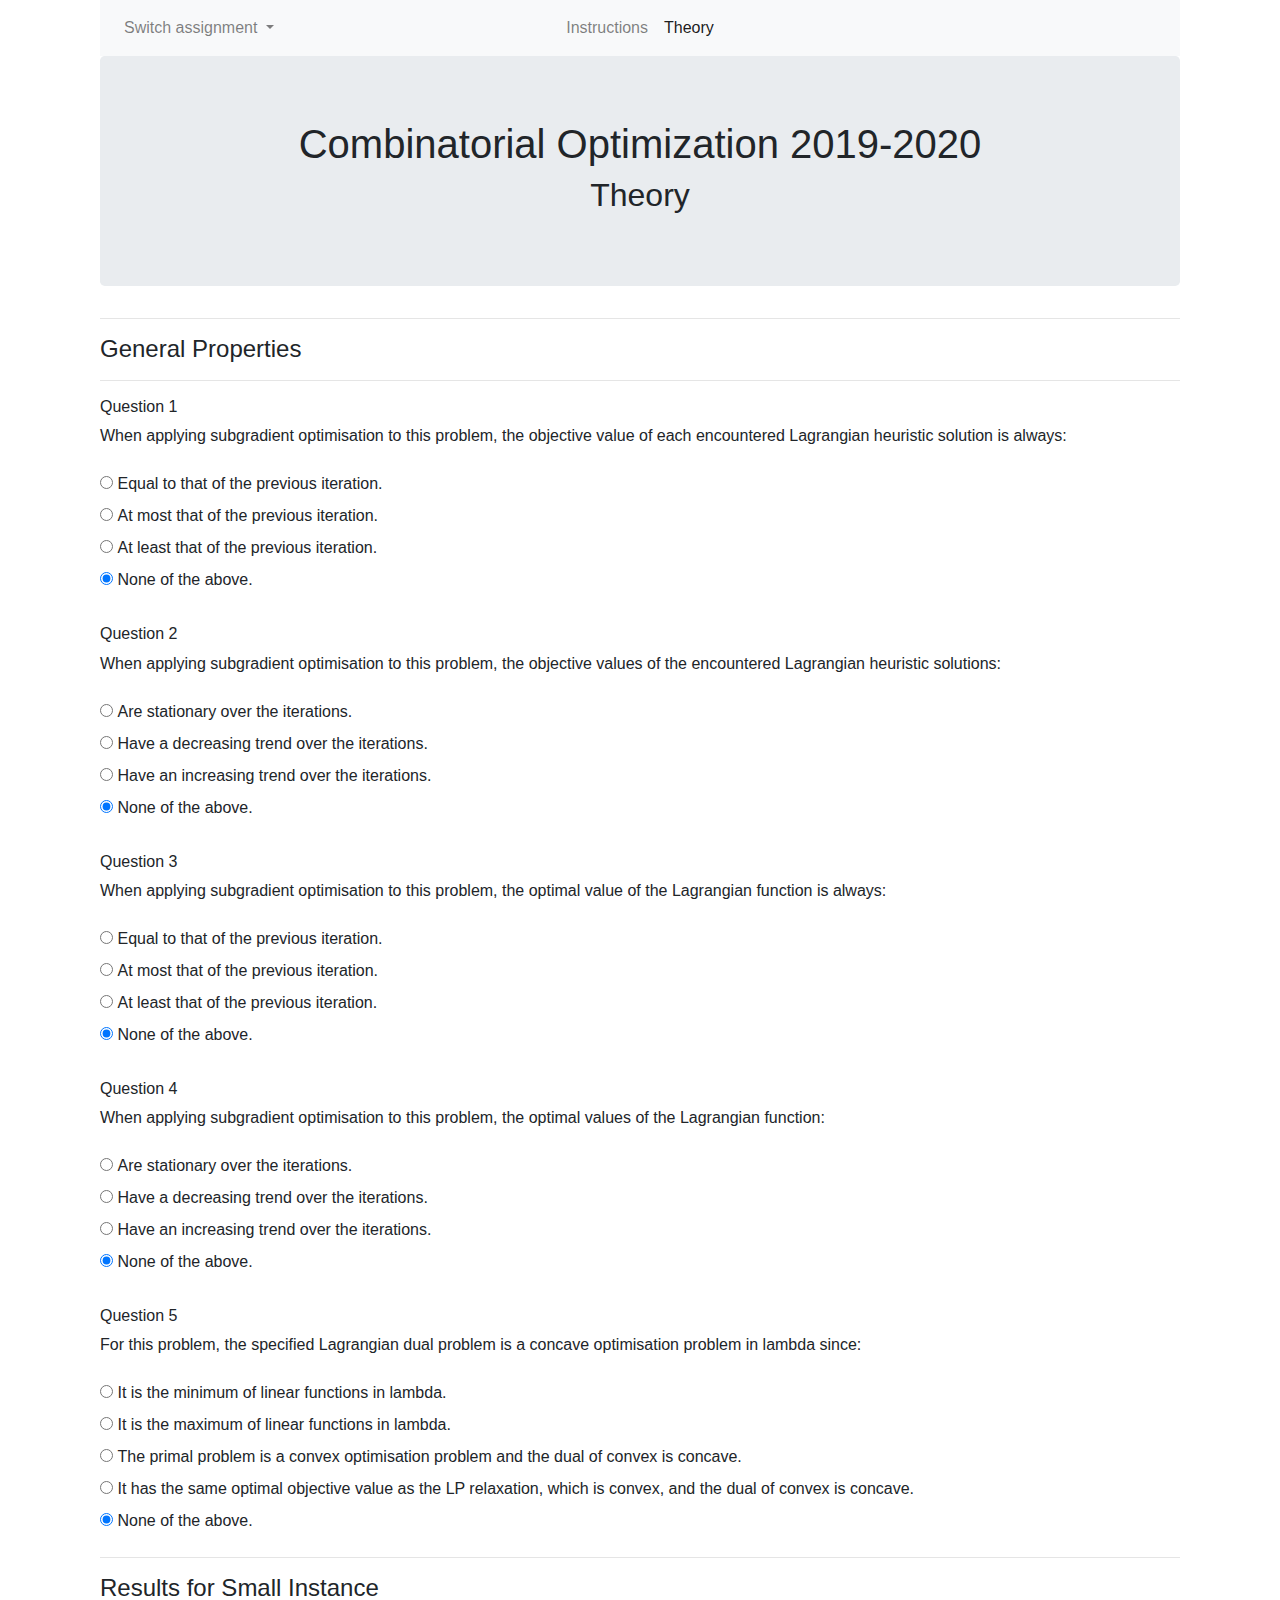
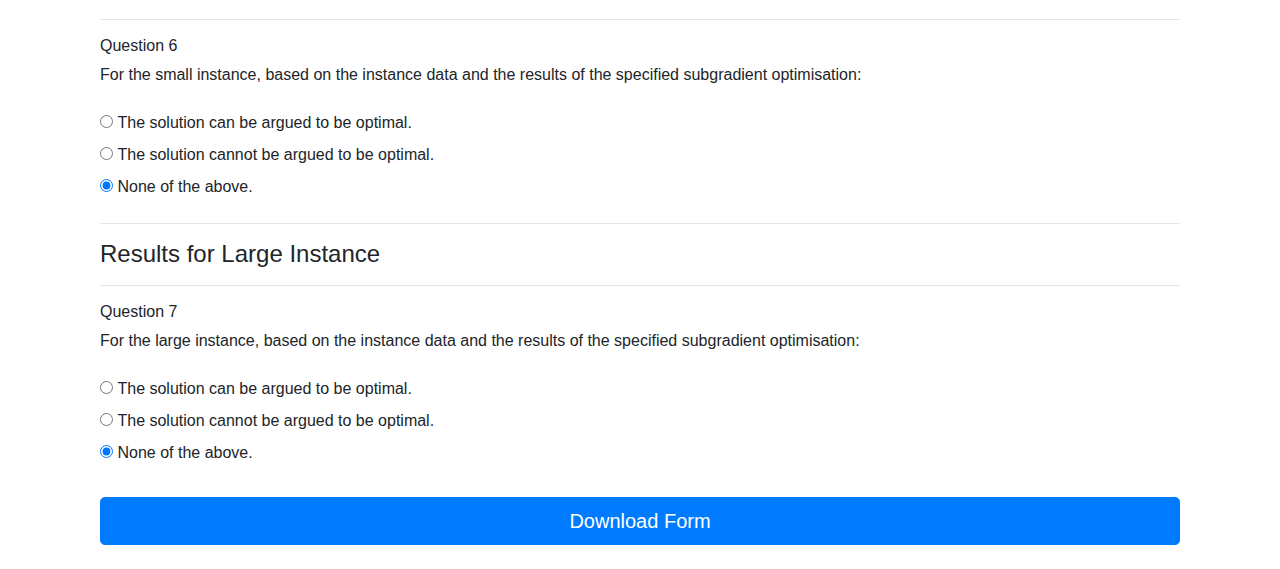
==== commit 6f0676f0: "Readd script files" ====
--- a/exercise2.html
+++ b/exercise2.html
@@ -11,268 +11,276 @@
           href="https://stackpath.bootstrapcdn.com/bootstrap/4.3.1/css/bootstrap.min.css"
           integrity="sha384-ggOyR0iXCbMQv3Xipma34MD+dH/1fQ784/j6cY/iJTQUOhcWr7x9JvoRxT2MZw1T"
           crossorigin="anonymous">
-    <script src="https://code.jquery.com/jquery-3.3.1.slim.min.js" integrity="sha384-q8i/X+965DzO0rT7abK41JStQIAqVgRVzpbzo5smXKp4YfRvH+8abtTE1Pi6jizo" crossorigin="anonymous"></script>
-    <script src="https://cdnjs.cloudflare.com/ajax/libs/popper.js/1.14.7/umd/popper.min.js" integrity="sha384-UO2eT0CpHqdSJQ6hJty5KVphtPhzWj9WO1clHTMGa3JDZwrnQq4sF86dIHNDz0W1" crossorigin="anonymous"></script>
-    <script src="https://stackpath.bootstrapcdn.com/bootstrap/4.3.1/js/bootstrap.min.js" integrity="sha384-JjSmVgyd0p3pXB1rRibZUAYoIIy6OrQ6VrjIEaFf/nJGzIxFDsf4x0xIM+B07jRM" crossorigin="anonymous"></script>
+    <script src="https://code.jquery.com/jquery-3.3.1.slim.min.js"
+            integrity="sha384-q8i/X+965DzO0rT7abK41JStQIAqVgRVzpbzo5smXKp4YfRvH+8abtTE1Pi6jizo"
+            crossorigin="anonymous"></script>
+    <script src="https://cdnjs.cloudflare.com/ajax/libs/popper.js/1.14.7/umd/popper.min.js"
+            integrity="sha384-UO2eT0CpHqdSJQ6hJty5KVphtPhzWj9WO1clHTMGa3JDZwrnQq4sF86dIHNDz0W1"
+            crossorigin="anonymous"></script>
+    <script src="https://stackpath.bootstrapcdn.com/bootstrap/4.3.1/js/bootstrap.min.js"
+            integrity="sha384-JjSmVgyd0p3pXB1rRibZUAYoIIy6OrQ6VrjIEaFf/nJGzIxFDsf4x0xIM+B07jRM"
+            crossorigin="anonymous"></script>
+    <script src="scripts.js"></script>
 </head>
 <body>
 <div class="container">
-    <nav class="navbar navbar-expand-sm bg-light navbar-light flex-nowrap">
-        <div class="collapse navbar-collapse w-100">
-            <ul class="nav navbar-nav">
-                <li class="nav-item dropdown">
-                    <a class="nav-link dropdown-toggle" href="#" id="navbarDropdown"
-                       data-toggle="dropdown" aria-haspopup="true" aria-expanded="false">
-                        Switch assignment
-                    </a>
-                    <div class="dropdown-menu" aria-labelledby="navbarDropdown">
-                        <a class="dropdown-item" href="question1.html">Computer Assignment 1</a>
-                        <a class="dropdown-item" href="#">Computer Assignment 2</a>
-                    </div>
-                </li>
-            </ul>
-        </div>
-        <div class="collapse navbar-collapse justify-content-center w-100">
-            <ul class="nav navbar-nav mx-auto">
-                <li class="nav-item">
-                    <a class="nav-link" href="instructionsAssignment2.html">Instructions</a>
-                </li>
-                <li class="nav-item active">
-                    <a class="nav-link" href="#">Theory</a>
-                </li>
-            </ul>
-        </div>
-        <div class="w-100"><!--spacer--></div>
-    </nav>
-
-    <div class="jumbotron text-center">
-        <h1>Combinatorial Optimization 2019-2020</h1>
-        <h2>Theory</h2>
+    <div class="container">
+        <nav class="navbar navbar-expand-sm bg-light navbar-light flex-nowrap">
+            <div class="collapse navbar-collapse w-100">
+                <ul class="nav navbar-nav">
+                    <li class="nav-item dropdown">
+                        <a class="nav-link dropdown-toggle" href="#" id="navbarDropdown"
+                           data-toggle="dropdown" aria-haspopup="true" aria-expanded="false">
+                            Switch assignment
+                        </a>
+                        <div class="dropdown-menu" aria-labelledby="navbarDropdown">
+                            <a class="dropdown-item" href="question1.html">Computer Assignment 1</a>
+                            <a class="dropdown-item" href="#">Computer Assignment 2</a>
+                        </div>
+                    </li>
+                </ul>
+            </div>
+            <div class="collapse navbar-collapse justify-content-center w-100">
+                <ul class="nav navbar-nav mx-auto">
+                    <li class="nav-item">
+                        <a class="nav-link" href="instructionsAssignment2.html">Instructions</a>
+                    </li>
+                    <li class="nav-item active">
+                        <a class="nav-link" href="#">Theory</a>
+                    </li>
+                </ul>
+            </div>
+            <div class="w-100"><!--spacer--></div>
+        </nav>
+
+        <div class="jumbotron text-center">
+            <h1>Combinatorial Optimization 2019-2020</h1>
+            <h2>Theory</h2>
+        </div>
     </div>
+
+    <form id="my_form">
+        <div class="container">
+            <hr>
+            <h4>General Properties</h4>
+            <hr>
+
+            <h6>Question 1</h6>
+            <p>
+                <label for="lagrangian_heuristic_ans_1">When applying subgradient optimisation to this problem, the
+                    objective value of each encountered
+                    Lagrangian heuristic solution is always:</label>
+            </p>
+            <div class="radio">
+                <input type="radio"
+                       id="lagrangian_heuristic_ans_1"
+                       name="lagrangian_heuristic_iteration"
+                       value="Equal to that of the previous iteration.">
+                <label for="lagrangian_heuristic_ans_1">Equal to that of the previous iteration.</label>
+            </div>
+            <div class="radio">
+                <input type="radio" id="lagrangian_heuristic_ans_2" name="lagrangian_heuristic_iteration"
+                       value="At most that of the previous iteration.">
+                <label for="lagrangian_heuristic_ans_2">At most that of the previous iteration.</label>
+            </div>
+            <div class="radio">
+                <input type="radio" id="lagrangian_heuristic_ans_3" name="lagrangian_heuristic_iteration"
+                       value="At least that of the previous iteration.">
+                <label for="lagrangian_heuristic_ans_3">At least that of the previous iteration.</label>
+            </div>
+            <div class="radio">
+                <input type="radio" id="lagrangian_heuristic_ans_4" name="lagrangian_heuristic_iteration"
+                       value="None of the above." checked>
+                <label for="lagrangian_heuristic_ans_4">None of the above.</label>
+            </div>
+            <br>
+
+            <h6>Question 2</h6>
+            <p>
+                <label>When applying subgradient optimisation to this problem, the objective values of the encountered
+                    Lagrangian heuristic solutions:</label>
+            </p>
+            <div class="radio">
+                <input type="radio"
+                       id="lagrangian_heuristic_trend_ans_1"
+                       name="lagrangian_heuristic_trend"
+                       value="Are stationary over the iterations.">
+                <label for="lagrangian_heuristic_trend_ans_1">Are stationary over the iterations.</label>
+            </div>
+            <div class="radio">
+                <input type="radio" id="lagrangian_heuristic_trend_ans_2" name="lagrangian_heuristic_trend"
+                       value="Have a decreasing trend over the iterations.">
+                <label for="lagrangian_heuristic_trend_ans_2">Have a decreasing trend over the iterations.</label>
+            </div>
+            <div class="radio">
+                <input type="radio" id="lagrangian_heuristic_trend_ans_3" name="lagrangian_heuristic_trend"
+                       value="Have an increasing trend over the iterations.">
+                <label for="lagrangian_heuristic_trend_ans_3">Have an increasing trend over the iterations.</label>
+            </div>
+            <div class="radio">
+                <input type="radio" id="lagrangian_heuristic_trend_ans_4" name="lagrangian_heuristic_trend"
+                       value="None of the above." checked>
+                <label for="lagrangian_heuristic_trend_ans_4">None of the above.</label>
+            </div>
+            <br>
+
+            <h6>Question 3</h6>
+            <p>
+                <label for="lagrangian_heuristic_ans_1">When applying subgradient optimisation to this problem, the
+                    optimal
+                    value of the Lagrangian function is always:</label>
+            </p>
+            <div class="radio" id="radio">
+                <input type="radio"
+                       id="lagrangian_function_iteration_ans_1"
+                       name="lagrangian_function_iteration"
+                       value="Equal to that of the previous iteration.">
+                <label for="lagrangian_function_iteration_ans_1">Equal to that of the previous iteration.</label>
+            </div>
+            <div class="radio">
+                <input type="radio" id="lagrangian_function_iteration_ans_2" name="lagrangian_function_iteration"
+                       value="At most that of the previous iteration.">
+                <label for="lagrangian_function_iteration_ans_2">At most that of the previous iteration.</label>
+            </div>
+            <div class="radio">
+                <input type="radio" id="lagrangian_function_iteration_ans_3" name="lagrangian_function_iteration"
+                       value="At least that of the previous iteration.">
+                <label for="lagrangian_function_iteration_ans_3">At least that of the previous iteration.</label>
+            </div>
+            <div class="radio">
+                <input type="radio" id="lagrangian_function_iteration_ans_4" name="lagrangian_function_iteration"
+                       value="None of the above." checked>
+                <label for="lagrangian_function_iteration_ans_4">None of the above.</label>
+            </div>
+            <br>
+
+            <h6>Question 4</h6>
+            <p>
+                <label>When applying subgradient optimisation to this problem, the optimal values of the Lagrangian
+                    function:</label>
+            </p>
+            <div class="radio">
+                <input type="radio"
+                       id="lagrangian_function_trend_ans_1"
+                       name="lagrangian_function_trend"
+                       value="Are stationary over the iterations.">
+                <label for="lagrangian_function_trend_ans_1">Are stationary over the iterations.</label>
+            </div>
+            <div class="radio">
+                <input type="radio" id="lagrangian_function_trend_ans_2" name="lagrangian_function_trend"
+                       value="Have a decreasing trend over the iterations.">
+                <label for="lagrangian_function_trend_ans_2">Have a decreasing trend over the iterations.</label>
+            </div>
+            <div class="radio">
+                <input type="radio" id="lagrangian_function_trend_ans_3" name="lagrangian_function_trend"
+                       value="Have an increasing trend over the iterations.">
+                <label for="lagrangian_function_trend_ans_3">Have an increasing trend over the iterations.</label>
+            </div>
+            <div class="radio">
+                <input type="radio" id="lagrangian_function_trend_ans_4" name="lagrangian_function_trend"
+                       value="None of the above." checked>
+                <label for="lagrangian_function_trend_ans_4">None of the above.</label>
+            </div>
+            <br>
+
+            <h6>Question 5</h6>
+            <p>
+                <label>For this problem, the specified Lagrangian dual problem is a concave optimisation problem in
+                    lambda
+                    since:</label>
+            </p>
+            <div class="radio">
+                <input type="radio" name="lagrangian_dual" id="lagrangian_dual_ans_1"
+                       value="It is the minimum of linear functions in lambda.">
+                <label for="lagrangian_dual_ans_1">It is the minimum of linear functions in lambda.</label>
+            </div>
+            <div class="radio">
+                <input type="radio" name="lagrangian_dual" id="lagrangian_dual_ans_2"
+                       value="It is the maximum of linear functions in lambda.">
+                <label for="lagrangian_dual_ans_2">It is the maximum of linear functions in lambda.</label>
+            </div>
+            <div class="radio">
+                <input type="radio" name="lagrangian_dual" id="lagrangian_dual_ans_3"
+                       value="The primal problem is a convex optimisation problem and the dual of convex is concave.">
+                <label for="lagrangian_dual_ans_2">The primal problem is a convex optimisation problem and the dual of
+                    convex is concave.</label>
+            </div>
+            <div class="radio">
+                <input type="radio" name="lagrangian_dual" id="lagrangian_dual_ans_4"
+                       value="It has the same optimal objective value as the LP relaxation, which is convex, and the dual of convex is concave.">
+                <label for="lagrangian_dual_ans_4">It has the same optimal objective value as the LP relaxation, which
+                    is convex, and the dual of convex is concave.</label>
+            </div>
+            <div class="radio">
+                <input type="radio" name="lagrangian_dual" id="lagrangian_dual_ans_5"
+                       value="None of the above." checked>
+                <label for="lagrangian_dual_ans_5">None of the above.</label>
+            </div>
+        </div>
+
+        <div class="container">
+            <hr>
+            <h4>Results for Small Instance</h4>
+            <hr>
+
+            <h6>Question 6</h6>
+            <p>
+                <label>For the small instance, based on the instance data and the results of the specified subgradient
+                    optimisation:</label>
+            </p>
+            <div class="radio">
+                <input type="radio" name="small" id="small_ans_1"
+                       value="The solution can be argued to be optimal.">
+                <label for="small_ans_1">The solution can be argued to be optimal.</label>
+            </div>
+            <div class="radio">
+                <input type="radio" name="small" id="small_ans_2"
+                       value="The solution cannot be argued to be optimal.">
+                <label for="small_ans_2">The solution cannot be argued to be optimal.</label>
+            </div>
+            <div class="radio">
+                <input type="radio" id="small_ans_3" name="small"
+                       value="None of the above." checked>
+                <label for="small_ans_3">None of the above.</label>
+            </div>
+        </div>
+
+        <div class="container">
+            <hr>
+            <h4>Results for Large Instance</h4>
+            <hr>
+
+            <h6>Question 7</h6>
+            <p>
+                <label>For the large instance, based on the instance data and the results of the specified subgradient
+                    optimisation:</label>
+            </p>
+            <div class="radio">
+                <input type="radio" name="large" id="large_ans_1"
+                       value="The solution can be argued to be optimal.">
+                <label for="large_ans_1">The solution can be argued to be optimal.</label>
+            </div>
+            <div class="radio">
+                <input type="radio" name="large" id="large_ans_2"
+                       value="The solution cannot be argued to be optimal.">
+                <label for="large_ans_2">The solution cannot be argued to be optimal.</label>
+            </div>
+            <div class="radio">
+                <input type="radio" id="large_ans_3" name="large"
+                       value="None of the above." checked>
+                <label for="large_ans_3">None of the above.</label>
+            </div>
+            <br>
+        </div>
+    </form>
+    <div class="container">
+        <button type="submit" class="btn btn-primary btn-lg btn-block handin-btn"
+                onclick="download_file('Theory')">
+            Download Form
+        </button>
+    </div>
+    <br>
 </div>
 
-<form id="my_form">
-    <div class="container">
-        <hr>
-        <h4>General Properties</h4>
-        <hr>
-
-        <h6>Question 1</h6>
-        <p>
-            <label for="lagrangian_heuristic_ans_1">When applying subgradient optimisation to this problem, the
-                objective value of each encountered
-                Lagrangian heuristic solution is always:</label>
-        </p>
-        <div class="radio">
-            <input type="radio"
-                   id="lagrangian_heuristic_ans_1"
-                   name="lagrangian_heuristic_iteration"
-                   value="Equal to that of the previous iteration.">
-            <label for="lagrangian_heuristic_ans_1">Equal to that of the previous iteration.</label>
-        </div>
-        <div class="radio">
-            <input type="radio" id="lagrangian_heuristic_ans_2" name="lagrangian_heuristic_iteration"
-                   value="At most that of the previous iteration.">
-            <label for="lagrangian_heuristic_ans_2">At most that of the previous iteration.</label>
-        </div>
-        <div class="radio">
-            <input type="radio" id="lagrangian_heuristic_ans_3" name="lagrangian_heuristic_iteration"
-                   value="At least that of the previous iteration.">
-            <label for="lagrangian_heuristic_ans_3">At least that of the previous iteration.</label>
-        </div>
-        <div class="radio">
-            <input type="radio" id="lagrangian_heuristic_ans_4" name="lagrangian_heuristic_iteration"
-                   value="None of the above." checked>
-            <label for="lagrangian_heuristic_ans_4">None of the above.</label>
-        </div>
-        <br>
-
-        <h6>Question 2</h6>
-        <p>
-            <label>When applying subgradient optimisation to this problem, the objective values of the encountered
-                Lagrangian heuristic solutions:</label>
-        </p>
-        <div class="radio" id="radio">
-            <input type="radio"
-                   id="lagrangian_heuristic_trend_ans_1"
-                   name="lagrangian_heuristic_trend"
-                   value="Are stationary over the iterations.">
-            <label for="lagrangian_heuristic_trend_ans_1">Are stationary over the iterations.</label>
-        </div>
-        <div class="radio">
-            <input type="radio" id="lagrangian_heuristic_trend_ans_2" name="lagrangian_heuristic_trend"
-                   value="Have a decreasing trend over the iterations.">
-            <label for="lagrangian_heuristic_trend_ans_2">Have a decreasing trend over the iterations.</label>
-        </div>
-        <div class="radio">
-            <input type="radio" id="lagrangian_heuristic_trend_ans_3" name="lagrangian_heuristic_trend"
-                   value="Have an increasing trend over the iterations.">
-            <label for="lagrangian_heuristic_trend_ans_3">Have an increasing trend over the iterations.</label>
-        </div>
-        <div class="radio">
-            <input type="radio" id="lagrangian_heuristic_trend_ans_4" name="lagrangian_heuristic_trend"
-                   value="None of the above." checked>
-            <label for="lagrangian_heuristic_trend_ans_4">None of the above.</label>
-        </div>
-        <br>
-
-        <h6>Question 3</h6>
-        <p>
-            <label for="lagrangian_heuristic_ans_1">When applying subgradient optimisation to this problem, the
-                optimal
-                value of the Lagrangian function is always:</label>
-        </p>
-        <div class="radio" id="radio">
-            <input type="radio"
-                   id="lagrangian_function_iteration_ans_1"
-                   name="lagrangian_function_iteration"
-                   value="Equal to that of the previous iteration.">
-            <label for="lagrangian_function_iteration_ans_1">Equal to that of the previous iteration.</label>
-        </div>
-        <div class="radio">
-            <input type="radio" id="lagrangian_function_iteration_ans_2" name="lagrangian_function_iteration"
-                   value="At most that of the previous iteration.">
-            <label for="lagrangian_function_iteration_ans_2">At most that of the previous iteration.</label>
-        </div>
-        <div class="radio">
-            <input type="radio" id="lagrangian_function_iteration_ans_3" name="lagrangian_function_iteration"
-                   value="At least that of the previous iteration.">
-            <label for="lagrangian_function_iteration_ans_3">At least that of the previous iteration.</label>
-        </div>
-        <div class="radio">
-            <input type="radio" id="lagrangian_function_iteration_ans_4" name="lagrangian_function_iteration"
-                   value="None of the above." checked>
-            <label for="lagrangian_function_iteration_ans_4">None of the above.</label>
-        </div>
-        <br>
-
-        <h6>Question 4</h6>
-        <p>
-            <label>When applying subgradient optimisation to this problem, the optimal values of the Lagrangian
-                function:</label>
-        </p>
-        <div class="radio">
-            <input type="radio"
-                   id="lagrangian_function_trend_ans_1"
-                   name="lagrangian_function_trend"
-                   value="Are stationary over the iterations.">
-            <label for="lagrangian_function_trend_ans_1">Are stationary over the iterations.</label>
-        </div>
-        <div class="radio">
-            <input type="radio" id="lagrangian_function_trend_ans_2" name="lagrangian_function_trend"
-                   value="Have a decreasing trend over the iterations.">
-            <label for="lagrangian_function_trend_ans_2">Have a decreasing trend over the iterations.</label>
-        </div>
-        <div class="radio">
-            <input type="radio" id="lagrangian_function_trend_ans_3" name="lagrangian_function_trend"
-                   value="Have an increasing trend over the iterations.">
-            <label for="lagrangian_function_trend_ans_3">Have an increasing trend over the iterations.</label>
-        </div>
-        <div class="radio">
-            <input type="radio" id="lagrangian_function_trend_ans_4" name="lagrangian_function_trend"
-                   value="None of the above." checked>
-            <label for="lagrangian_function_trend_ans_4">None of the above.</label>
-        </div>
-        <br>
-
-        <h6>Question 5</h6>
-        <p>
-            <label>For this problem, the specified Lagrangian dual problem is a concave optimisation problem in
-                lambda
-                since:</label>
-        </p>
-        <div class="radio">
-            <input type="radio" name="lagrangian_dual" id="lagrangian_dual_ans_1"
-                   value="It is the minimum of linear functions in lambda.">
-            <label for="lagrangian_dual_ans_1">It is the minimum of linear functions in lambda.</label>
-        </div>
-        <div class="radio">
-            <input type="radio" name="lagrangian_dual" id="lagrangian_dual_ans_2"
-                   value="It is the maximum of linear functions in lambda.">
-            <label for="lagrangian_dual_ans_2">It is the maximum of linear functions in lambda.</label>
-        </div>
-        <div class="radio">
-            <input type="radio" name="lagrangian_dual" id="lagrangian_dual_ans_3"
-                   value="The primal problem is a convex optimisation problem and the dual of convex is concave.">
-            <label for="lagrangian_dual_ans_2">The primal problem is a convex optimisation problem and the dual of
-                convex is concave.</label>
-        </div>
-        <div class="radio">
-            <input type="radio" name="lagrangian_dual" id="lagrangian_dual_ans_4"
-                   value="It has the same optimal objective value as the LP relaxation, which is convex, and the dual of convex is concave.">
-            <label for="lagrangian_dual_ans_4">It has the same optimal objective value as the LP relaxation, which
-                is convex, and the dual of convex is concave.</label>
-        </div>
-        <div class="radio">
-            <input type="radio" name="lagrangian_dual" id="lagrangian_dual_ans_5"
-                   value="None of the above." checked>
-            <label for="lagrangian_dual_ans_5">None of the above.</label>
-        </div>
-    </div>
-
-    <div class="container">
-        <hr>
-        <h4>Results for Small Instance</h4>
-        <hr>
-
-        <h6>Question 6</h6>
-        <p>
-            <label>For the small instance, based on the instance data and the results of the specified subgradient
-                optimisation:</label>
-        </p>
-        <div class="radio">
-            <input type="radio" name="small" id="small_ans_1"
-                   value="The solution can be argued to be optimal.">
-            <label for="small_ans_1">The solution can be argued to be optimal.</label>
-        </div>
-        <div class="radio">
-            <input type="radio" name="small" id="small_ans_2"
-                   value="The solution cannot be argued to be optimal.">
-            <label for="small_ans_2">The solution cannot be argued to be optimal.</label>
-        </div>
-        <div class="radio">
-            <input type="radio" id="small_ans_3" name="small"
-                   value="None of the above." checked>
-            <label for="small_ans_3">None of the above.</label>
-        </div>
-    </div>
-
-    <div class="container">
-        <hr>
-        <h4>Results for Large Instance</h4>
-        <hr>
-
-        <h6>Question 7</h6>
-        <p>
-            <label>For the large instance, based on the instance data and the results of the specified subgradient
-                optimisation:</label>
-        </p>
-        <div class="radio">
-            <input type="radio" name="large" id="large_ans_1"
-                   value="The solution can be argued to be optimal.">
-            <label for="large_ans_1">The solution can be argued to be optimal.</label>
-        </div>
-        <div class="radio">
-            <input type="radio" name="large" id="large_ans_2"
-                   value="The solution cannot be argued to be optimal.">
-            <label for="large_ans_2">The solution cannot be argued to be optimal.</label>
-        </div>
-        <div class="radio">
-            <input type="radio" id="large_ans_3" name="large"
-                   value="None of the above." checked>
-            <label for="large_ans_3">None of the above.</label>
-        </div>
-        <br>
-    </div>
-</form>
-<div class="container">
-    <button type="submit" class="btn btn-primary btn-lg btn-block handin-btn"
-            onclick="download_file('Theory')">
-        Download Form
-    </button>
-</div>
-<br>
-</div>
-
 
 </body>
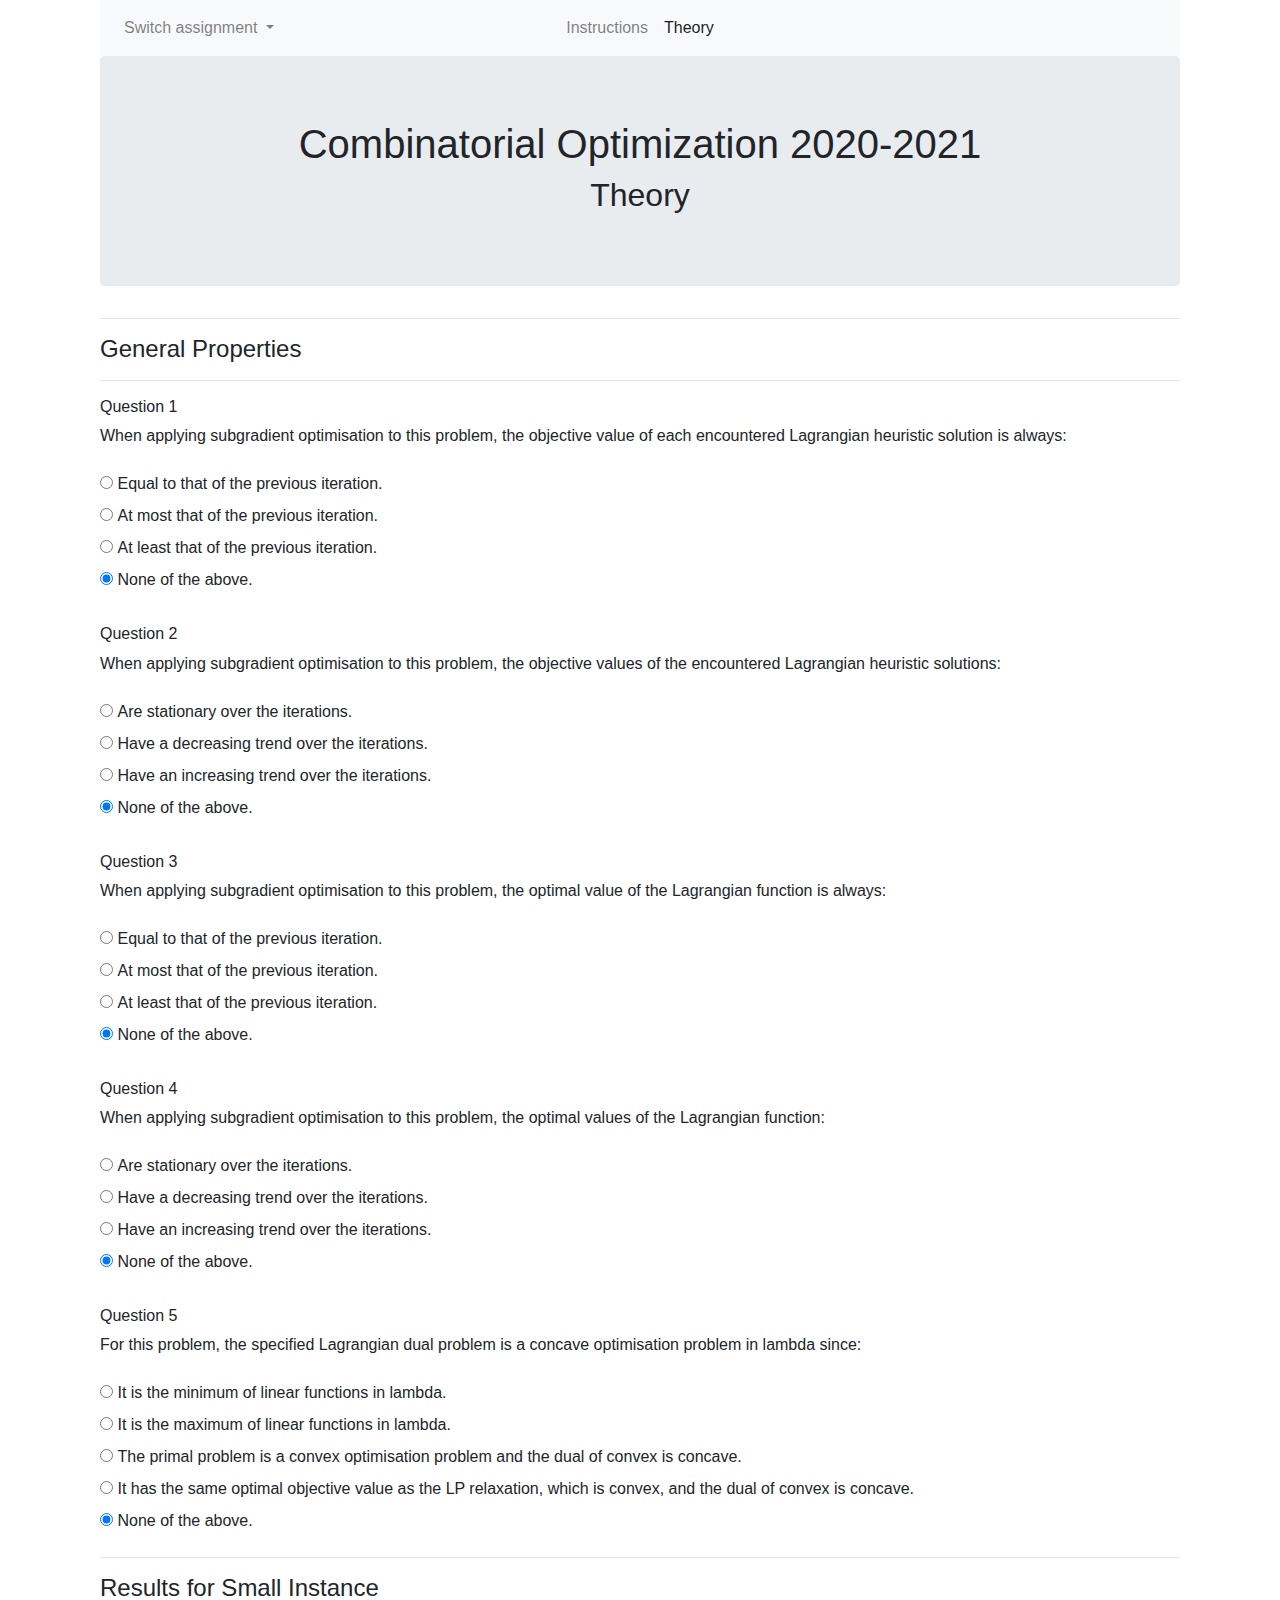
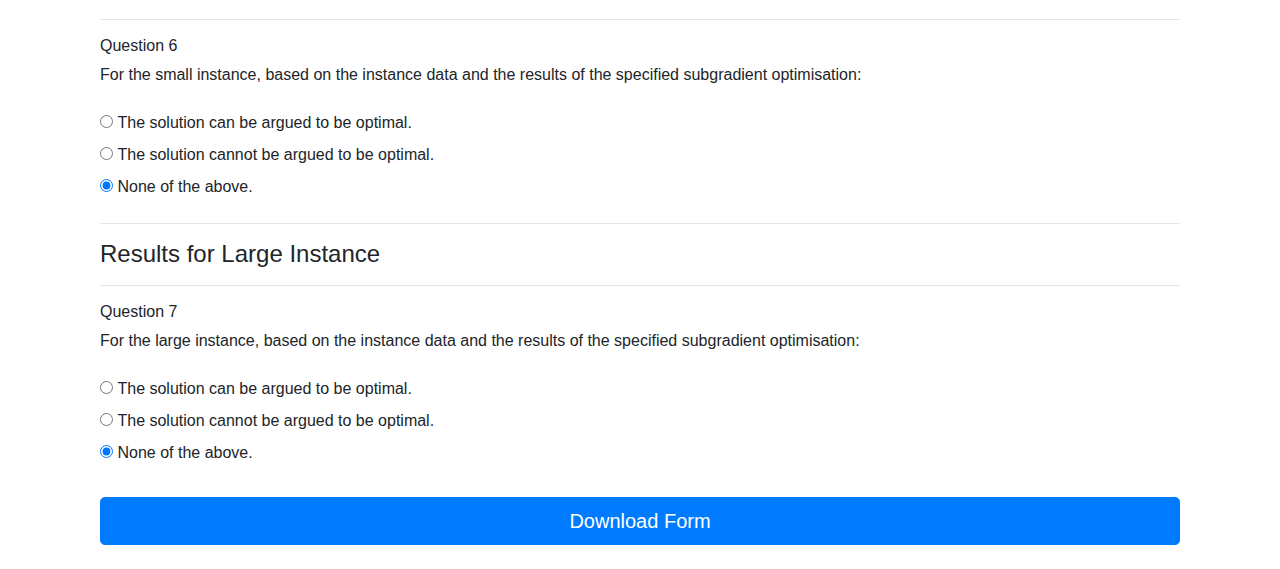
==== commit 14a1d0c3: "Update dates" ====
--- a/exercise2.html
+++ b/exercise2.html
@@ -35,7 +35,7 @@
                         </a>
                         <div class="dropdown-menu" aria-labelledby="navbarDropdown">
                             <a class="dropdown-item" href="question1.html">Computer Assignment 1</a>
-                            <a class="dropdown-item" href="#">Computer Assignment 2</a>
+                            <a class="dropdown-item active" href="#">Computer Assignment 2</a>
                         </div>
                     </li>
                 </ul>
@@ -54,7 +54,7 @@
         </nav>
 
         <div class="jumbotron text-center">
-            <h1>Combinatorial Optimization 2019-2020</h1>
+            <h1>Combinatorial Optimization 2020-2021</h1>
             <h2>Theory</h2>
         </div>
     </div>
@@ -202,7 +202,7 @@
             <div class="radio">
                 <input type="radio" name="lagrangian_dual" id="lagrangian_dual_ans_3"
                        value="The primal problem is a convex optimisation problem and the dual of convex is concave.">
-                <label for="lagrangian_dual_ans_2">The primal problem is a convex optimisation problem and the dual of
+                <label for="lagrangian_dual_ans_3">The primal problem is a convex optimisation problem and the dual of
                     convex is concave.</label>
             </div>
             <div class="radio">
@@ -229,17 +229,17 @@
                     optimisation:</label>
             </p>
             <div class="radio">
-                <input type="radio" name="small" id="small_ans_1"
+                <input type="radio" name="small_instance" id="small_ans_1"
                        value="The solution can be argued to be optimal.">
                 <label for="small_ans_1">The solution can be argued to be optimal.</label>
             </div>
             <div class="radio">
-                <input type="radio" name="small" id="small_ans_2"
+                <input type="radio" name="small_instance" id="small_ans_2"
                        value="The solution cannot be argued to be optimal.">
                 <label for="small_ans_2">The solution cannot be argued to be optimal.</label>
             </div>
             <div class="radio">
-                <input type="radio" id="small_ans_3" name="small"
+                <input type="radio" id="small_ans_3" name="small_instance"
                        value="None of the above." checked>
                 <label for="small_ans_3">None of the above.</label>
             </div>
@@ -256,17 +256,17 @@
                     optimisation:</label>
             </p>
             <div class="radio">
-                <input type="radio" name="large" id="large_ans_1"
+                <input type="radio" name="large_instance" id="large_ans_1"
                        value="The solution can be argued to be optimal.">
                 <label for="large_ans_1">The solution can be argued to be optimal.</label>
             </div>
             <div class="radio">
-                <input type="radio" name="large" id="large_ans_2"
+                <input type="radio" name="large_instance" id="large_ans_2"
                        value="The solution cannot be argued to be optimal.">
                 <label for="large_ans_2">The solution cannot be argued to be optimal.</label>
             </div>
             <div class="radio">
-                <input type="radio" id="large_ans_3" name="large"
+                <input type="radio" id="large_ans_3" name="large_instance"
                        value="None of the above." checked>
                 <label for="large_ans_3">None of the above.</label>
             </div>
